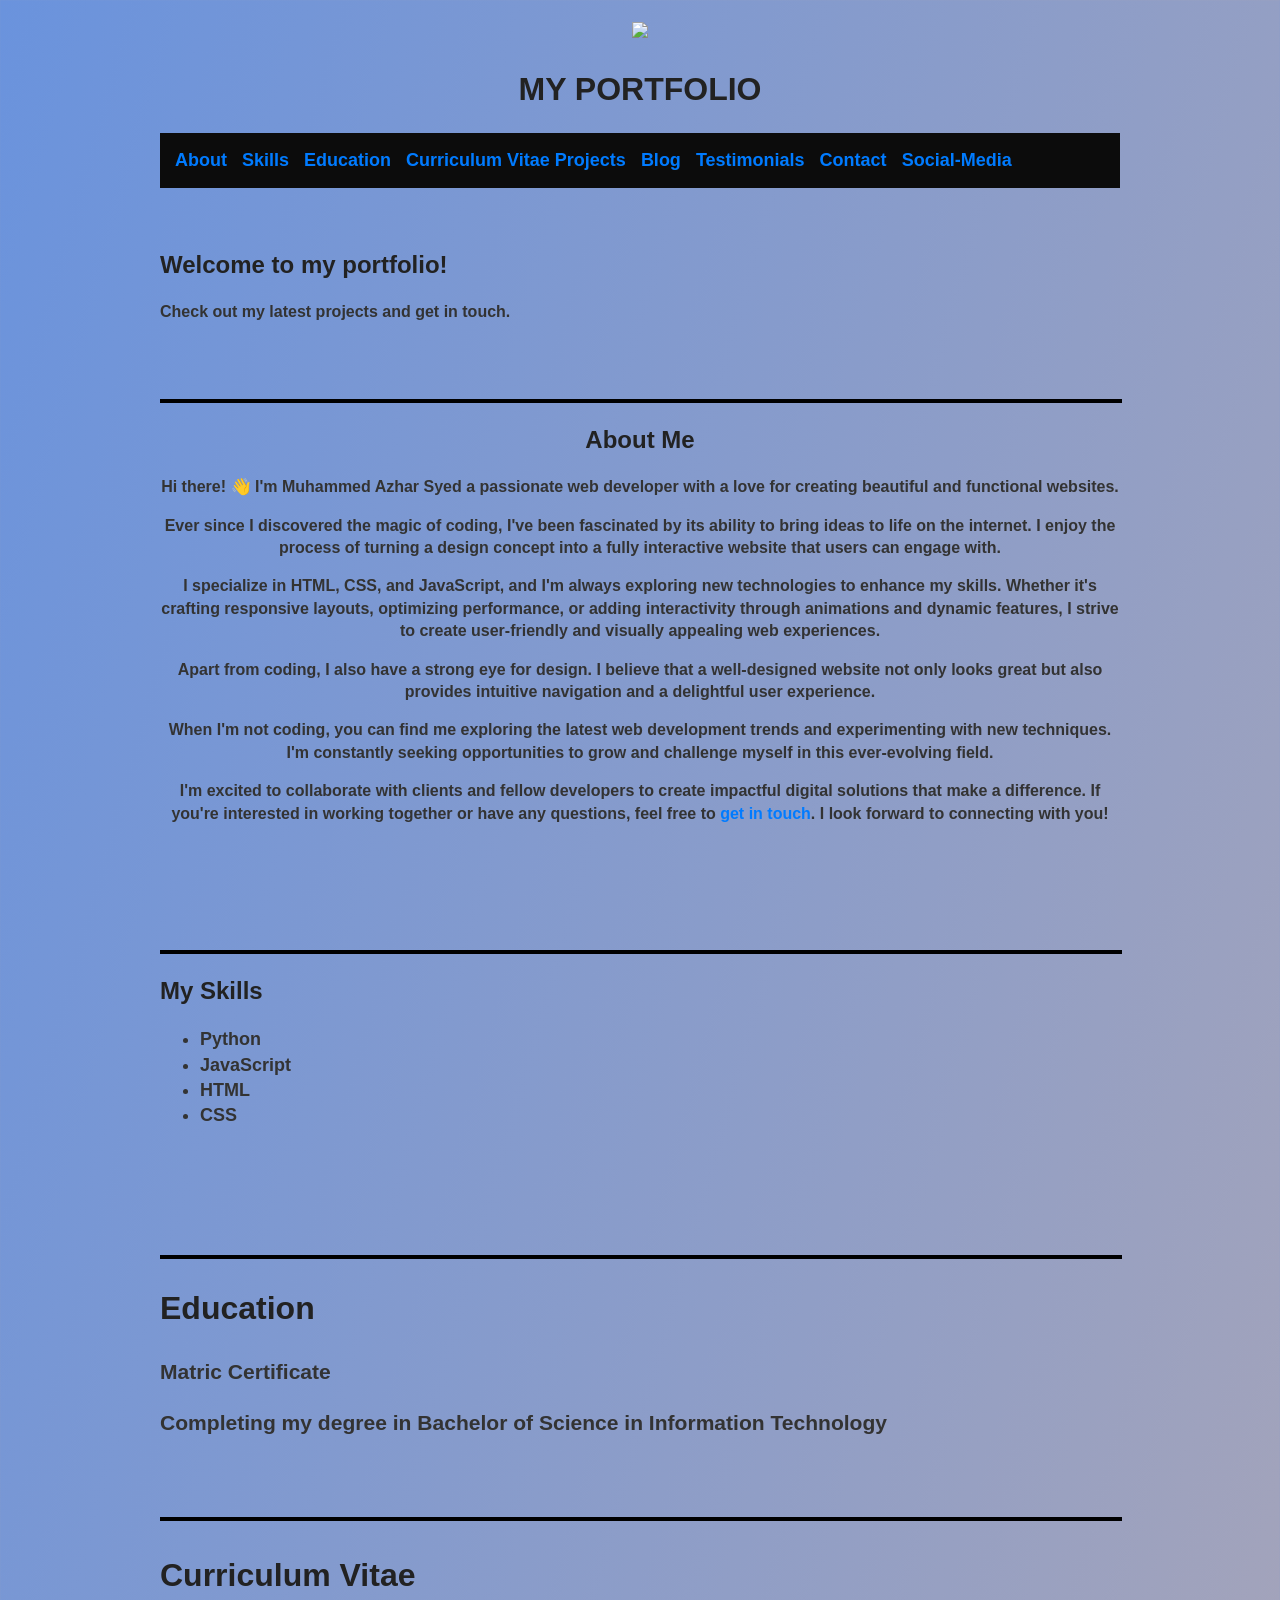
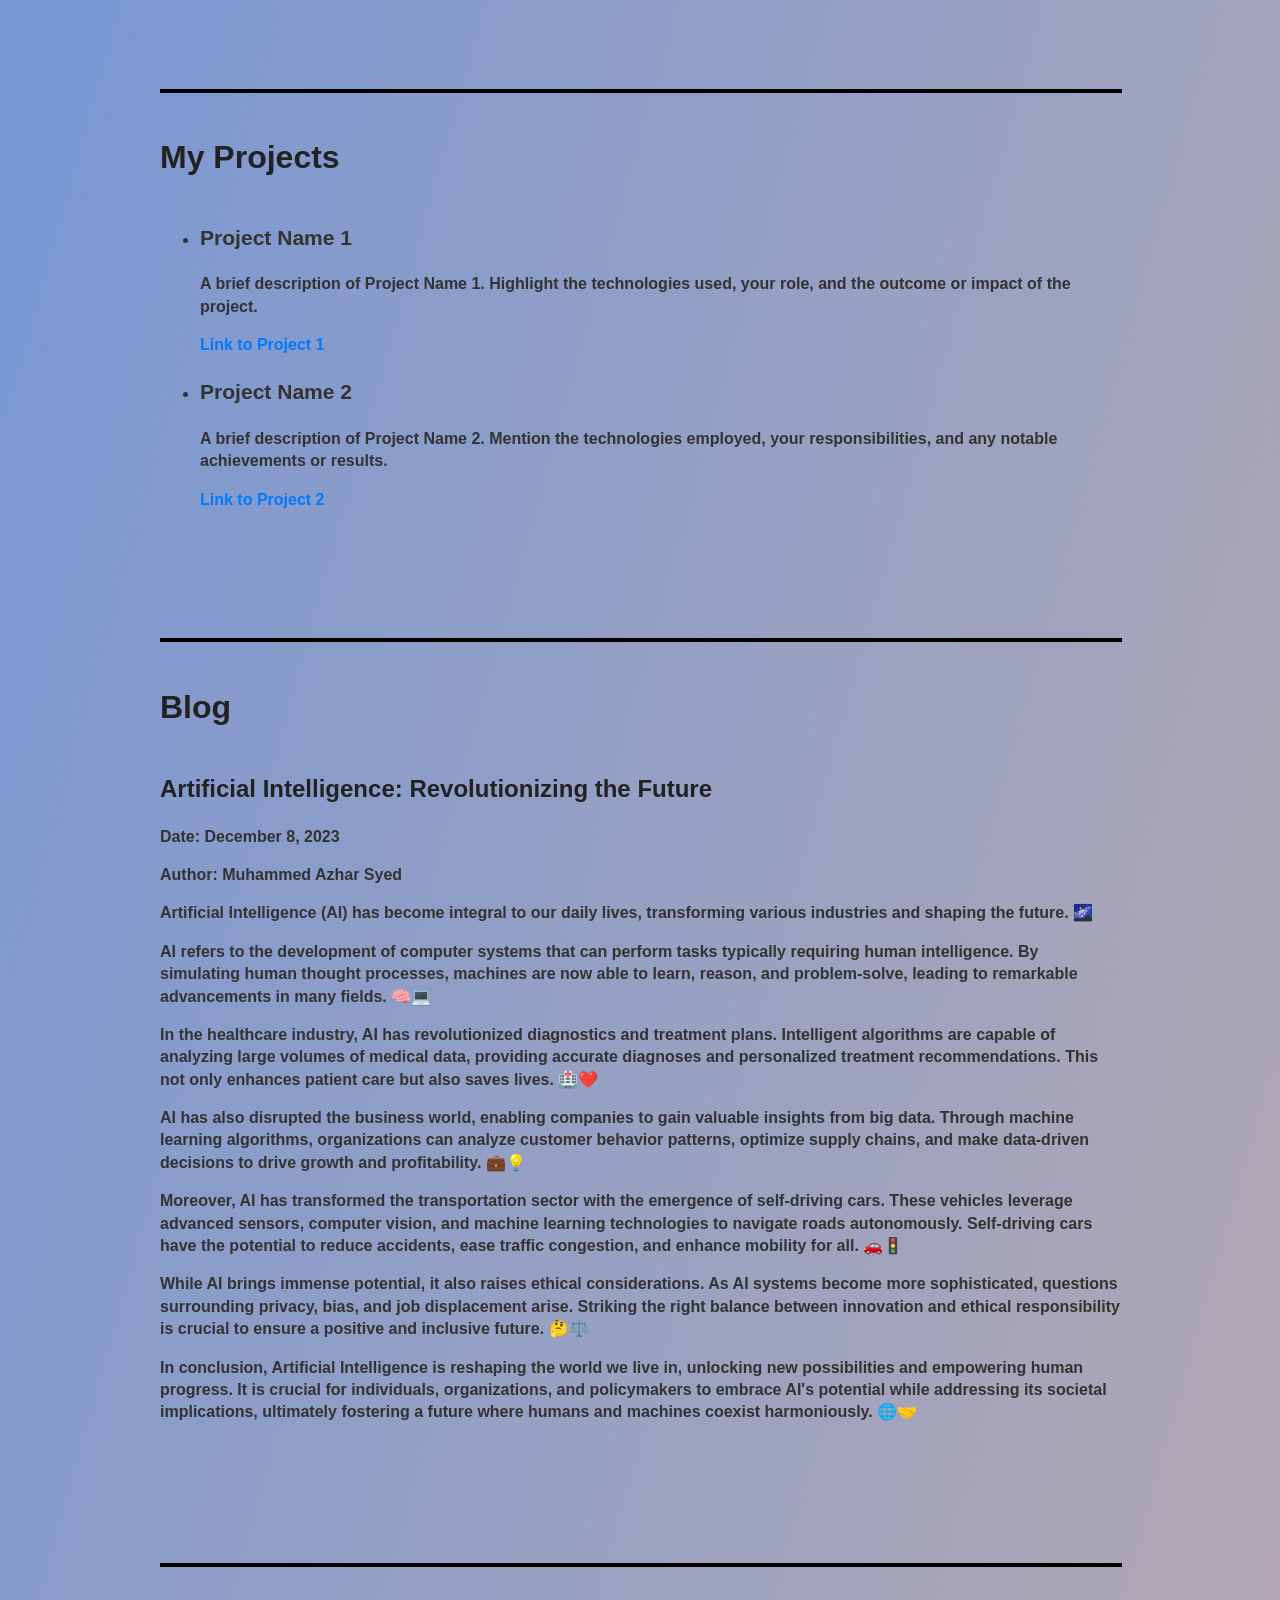
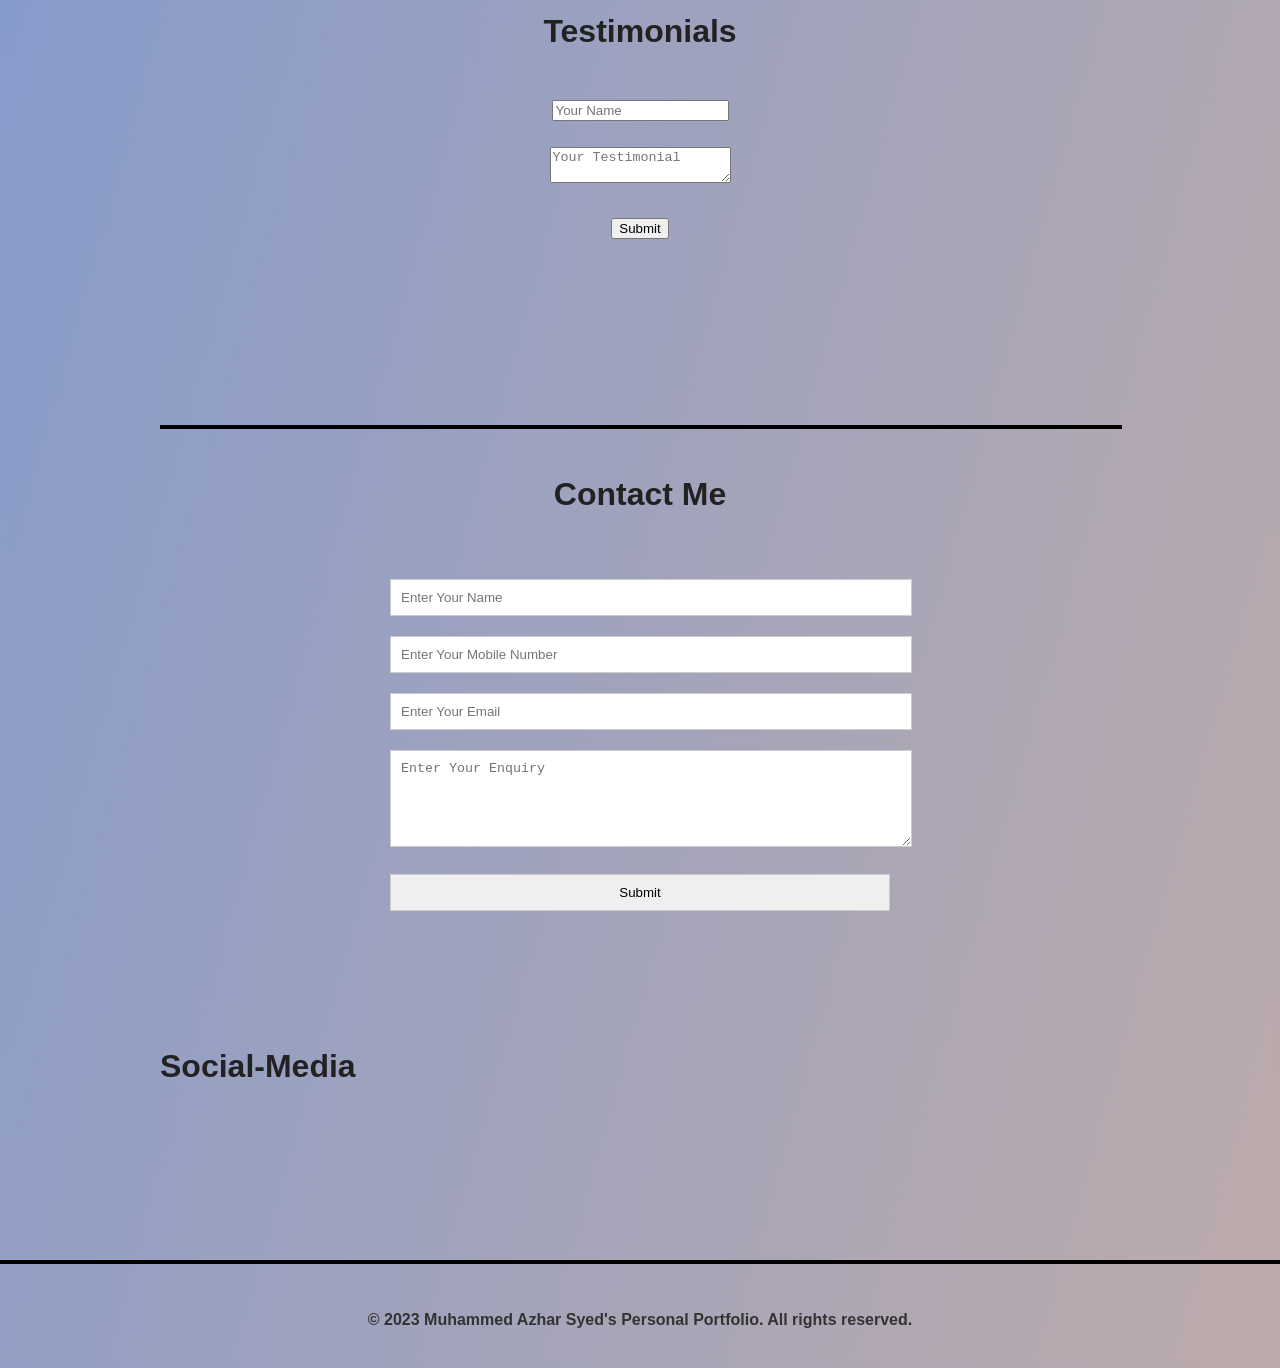
==== index.html @ 80ea643c "Update index.html" ====
<!DOCTYPE html>
<html lang="en">
<head>
    <meta charset="UTF-8">
    <meta name="viewport" content="width=device-width, initial-scale=1.0">
    <title>Muhammed Azhar Syed's Personal Portfolio</title>
    <link rel="stylesheet" href="styles.css">
</head>
<body>
    <!-- Header -->
    <header>
        <div class="container">
          <div class="center">
            <a href="https://lh3.googleusercontent.com/pw/ABLVV84-WWXkpFU6hE6R3Uf1zeg6pamcM1t6Z3LCkO5UIgYHiDqf86W-BkGFJszBSg_Th7FJg9eLh_gv0ud9pQh31v_uMMKav047AFp-x95nO_P02JL1Fb7t=w2400?source=screenshot.guru">
              <img src="https://lh3.googleusercontent.com/pw/ABLVV84-WWXkpFU6hE6R3Uf1zeg6pamcM1t6Z3LCkO5UIgYHiDqf86W-BkGFJszBSg_Th7FJg9eLh_gv0ud9pQh31v_uMMKav047AFp-x95nO_P02JL1Fb7t=w600-h315-p-k" style="width: 100%; height: auto;" />
            </a>
          </div>
            <h1  align="center">MY PORTFOLIO</h1>
        <nav>
            <ul>
                <li><a href="#about">About</a></li>
                <li><a href="#skills">Skills</a></li>
                <li><a href="#education">Education</a></li>
                <l1><a href="#resume">Curriculum Vitae</a></li>
                <li><a href="#projects">Projects</a></li>
                <li><a href="#blog">Blog</a></li>
                <li><a href="#testimonials">Testimonials</a></li>
                <li><a href="#contact">Contact</a></li>
                <li><a href="#social-media">Social-Media</a></li>
            </ul>
        </nav>
    </div>
    </header>

    <!-- Main Content -->
    <main>
        <div class="container">
            <section id="home">
              <h2>Welcome to my portfolio!</h2>
              <p>Check out my latest projects and get in touch.</p>
            </section>
        <!-- About Me -->
        <section id="about">
          <hr width="100%" color="black" size="4"/>
            <h2>About Me</h2>
            <p>Hi there! 👋 I'm Muhammed Azhar Syed a passionate web developer with a love for creating beautiful and functional websites.</p>
            <p>Ever since I discovered the magic of coding, I've been fascinated by its ability to bring ideas to life on the internet. I enjoy the process of turning a design concept into a fully interactive website that users can engage with.</p>
            <p>I specialize in HTML, CSS, and JavaScript, and I'm always exploring new technologies to enhance my skills. Whether it's crafting responsive layouts, optimizing performance, or adding interactivity through animations and dynamic features, I strive to create user-friendly and visually appealing web experiences.</p>
            <p>Apart from coding, I also have a strong eye for design. I believe that a well-designed website not only looks great but also provides intuitive navigation and a delightful user experience.</p>
            <p>When I'm not coding, you can find me exploring the latest web development trends and experimenting with new techniques. I'm constantly seeking opportunities to grow and challenge myself in this ever-evolving field.</p>
            <p>I'm excited to collaborate with clients and fellow developers to create impactful digital solutions that make a difference. If you're interested in working together or have any questions, feel free to <a href="#contact">get in touch</a>. I look forward to connecting with you!</p>
          </section>

        <!-- Skills -->
        <section id="skills">
          <hr width="100%" color="black" size="4"/>
            <h2>My Skills</h2>
            <ul>
              <li>Python</li>
              <li>JavaScript</li>
              <li>HTML</li>
              <li>CSS</li>
            </ul>
          </section>

          <!-- Education -->
          <section id="education">
            <hr width="100%" color="black" size="4"/>
            <h1>Education</h1>
            <h3>Matric Certificate</h3>
            <h3>Completing my degree in Bachelor of Science in Information Technology</h3>

          <!-- Resume/CV -->
          <section id="resume">
            <hr width="100%" color="black" size="4"/>
            <h1>Curriculum Vitae</h1>

          
        <!-- Projects -->
<section id="projects">
  <hr width="100%" color="black" size="4"/>
    <h1>My Projects</h1>
    <ul>
      <li>
        <h3>Project Name 1</h3>
        <p>A brief description of Project Name 1. Highlight the technologies used, your role, and the outcome or impact of the project.</p>
        <p><a href="link_to_project_1">Link to Project 1</a></p> 
      </li>
      <li>
        <h3>Project Name 2</h3>
        <p>A brief description of Project Name 2. Mention the technologies employed, your responsibilities, and any notable achievements or results.</p>
        <p><a href="link_to_project_2">Link to Project 2</a></p> 
      </li>
      <!-- Add more projects here -->
    </ul>
  </section>

<!-- Blog -->
<section id="blog">
  <hr width="100%" color="black" size="4"/>
    <h1>Blog</h1>
    <!-- Add your blog posts here -->
    <div class="blog-post">
        <h2>Artificial Intelligence: Revolutionizing the Future</h2>
        <p>Date: December 8, 2023</p>
        <p>Author: Muhammed Azhar Syed</p>
        
        <p>Artificial Intelligence (AI) has become integral to our daily lives, transforming various industries and shaping the future. 🌌</p>
        
        <p>AI refers to the development of computer systems that can perform tasks typically requiring human intelligence. By simulating human thought processes, machines are now able to learn, reason, and problem-solve, leading to remarkable advancements in many fields. 🧠💻</p>
        
        <p>In the healthcare industry, AI has revolutionized diagnostics and treatment plans. Intelligent algorithms are capable of analyzing large volumes of medical data, providing accurate diagnoses and personalized treatment recommendations. This not only enhances patient care but also saves lives. 🏥❤️</p>
        
        <p>AI has also disrupted the business world, enabling companies to gain valuable insights from big data. Through machine learning algorithms, organizations can analyze customer behavior patterns, optimize supply chains, and make data-driven decisions to drive growth and profitability. 💼💡</p>
        
        <p>Moreover, AI has transformed the transportation sector with the emergence of self-driving cars. These vehicles leverage advanced sensors, computer vision, and machine learning technologies to navigate roads autonomously. Self-driving cars have the potential to reduce accidents, ease traffic congestion, and enhance mobility for all. 🚗🚦</p>
        
        <p>While AI brings immense potential, it also raises ethical considerations. As AI systems become more sophisticated, questions surrounding privacy, bias, and job displacement arise. Striking the right balance between innovation and ethical responsibility is crucial to ensure a positive and inclusive future. 🤔⚖️</p>
        
        <p>In conclusion, Artificial Intelligence is reshaping the world we live in, unlocking new possibilities and empowering human progress. It is crucial for individuals, organizations, and policymakers to embrace AI's potential while addressing its societal implications, ultimately fostering a future where humans and machines coexist harmoniously. 🌐🤝</p>
    </div>
    <!-- Add more blog posts here -->
</section>

        <!-- Testimonials -->
        <section align="center" id="testimonials">
          <hr width="100%" color="black" size="4"/>
            <h1 align="center">Testimonials</h1>
            <div id="testimonialContainer"></div>
            <form id="testimonialForm">
              <input type="text" id="nameInput" placeholder="Your Name" required>
              <br><br>
              <textarea id="testimonialInput" placeholder="Your Testimonial" required></textarea>
              <br><br>
              <button type="submit">Submit</button>
            </form>
          </section>
<br><br><br>
        <!-- Contact -->
        
        <section id="contact">
          <hr width="100%" color="black" size="4"/>
          <h1 align="center" >Contact Me</h1>
          <div class="contact-form">
            <form onsubmit="return validateForm()">
              <input
                type="text"
                id="name"
                placeholder="Enter Your Name"
                required
              /><br />
              <input
                type="tel"
                id="mobile"
                placeholder="Enter Your Mobile Number"
                required
              /><br />
              <input
                type="email"
                id="email"
                placeholder="Enter Your Email"
                required
              /><br />
              <textarea
                id="message"
                cols="25"
                rows="5"
                placeholder="Enter Your Enquiry"
                required
              ></textarea><br />
              <input type="submit" value="Submit" /><br />
            </form>
          </div>
        </section>

        <!--Social-Media-->
     <section id="social-media">
      <h1>Social-Media</h1>

      
    </main>
     <!-- JavaScript -->
    <script src="script.js"></script>
</body>
<hr width="100%" color="black" size="4"/>
    <!-- Footer -->
    <footer>
        <div class="container">
          <p align="center">&copy; 2023 Muhammed Azhar Syed's Personal Portfolio. All rights reserved.</p>
        </div>
      </footer>

   

</html>
---- styles.css ----
/* General Styles */
body {
  font-family: Arial, sans-serif;
  font-weight: bold;
  font-size: 18px;
  line-height: 1.4;
  margin: 0;
  padding: 0;
  color: #333;
  background: linear-gradient(to bottom right, #6a93dd 0%, #bdabab 100%);
}

.center {
  text-align: center;
}
h1 {
  color: #222;
  font-size: 32px;
}

h2 {
  color: #222;
  font-size: 24px;
}

p {
  font-size: 16px;
}

a {
  color: #007bff;
  text-decoration: none;
}

.container {
  max-width: 960px;
  margin: 0 auto;
  padding: 20px;
}

/* Navigation Styles */
nav {
  background-color: #0c0c0c;
  padding: 15px;
}

nav ul {
  list-style-type: none;
  margin: 0;
  padding: 0;
}

nav ul li {
  display: inline;
  margin-right: 10px;
}

/* About Section Styles */
section#about {
  padding: 50px 0;
  text-align: center;
}

/* Skills Section Styles */
section#skills {
  padding: 50px 0;
}

.skill {
  margin-bottom: 20px;
}

.skill-name {
  font-weight: bold;
  margin-bottom: 5px;
}

.skill-bar {
  width: 100%;
  background-color: #eee;
  height: 10px;
  border-radius: 5px;
}

.skill-progress {
  height: 10px;
  border-radius: 5px;
  background-color: #007bff;
}

/* Projects Section Styles */
section#projects {
  padding: 50px 0;
}

.project {
  margin-bottom: 30px;
}

.project-title {
  font-weight: bold;
  margin-bottom: 5px;
}

.project-description {
  margin-bottom: 10px;
}

.project-languages {
  font-style: italic;
}

/* Blog Section Styles */
section#blog {
  padding: 50px 0;
}

.blog-post {
  margin-bottom: 30px;
}

.blog-title {
  font-weight: bold;
  margin-bottom: 5px;
}

.blog-category {
  font-style: italic;
}

/* Testimonials Section Styles */
section#testimonials {
  padding: 50px 0;
  background-color: linear-gradient(to bottom right, #6a93dd 0%, #bdabab 100%);
}

.testimonial {
  margin-bottom: 50%;
  padding: 50px;
  background-color: linear-gradient(to bottom right, #6a93dd 0%, #bdabab 100%);
}

.testimonial-text {
  font-style: italic;
  margin-bottom: 100%;
}

.testimonial-person {
  font-weight: bold;
  margin-top: 100%;
}

/* Resume Section Styles */
section#resume {
  padding: 50px 0;
}

/* Education Section Styles */
section#education {
  padding: 50px 0;
}

.education-institution {
  font-weight: bold;
  margin-bottom: 5px;
}

.education-degree {
  font-style: italic;
}

/* Contact Section Styles */
section#contact {
  padding: 50px 0;
  background-color: linear-gradient(to bottom right, #6a93dd 0%, #bdabab 100%);
  text-align: center;
}

.contact-form {
  max-width: 500px;
  margin: 0 auto;
  padding: 20px;
  background-color: linear-gradient(to bottom right, #6a93dd 0%, #bdabab 100%);
}

.contact-form input,
.contact-form textarea {
  width: 100%;
  padding: 10px;
  margin-bottom: 20px;
  border: 1px solid #ccc;
  border-radius: 10;
}
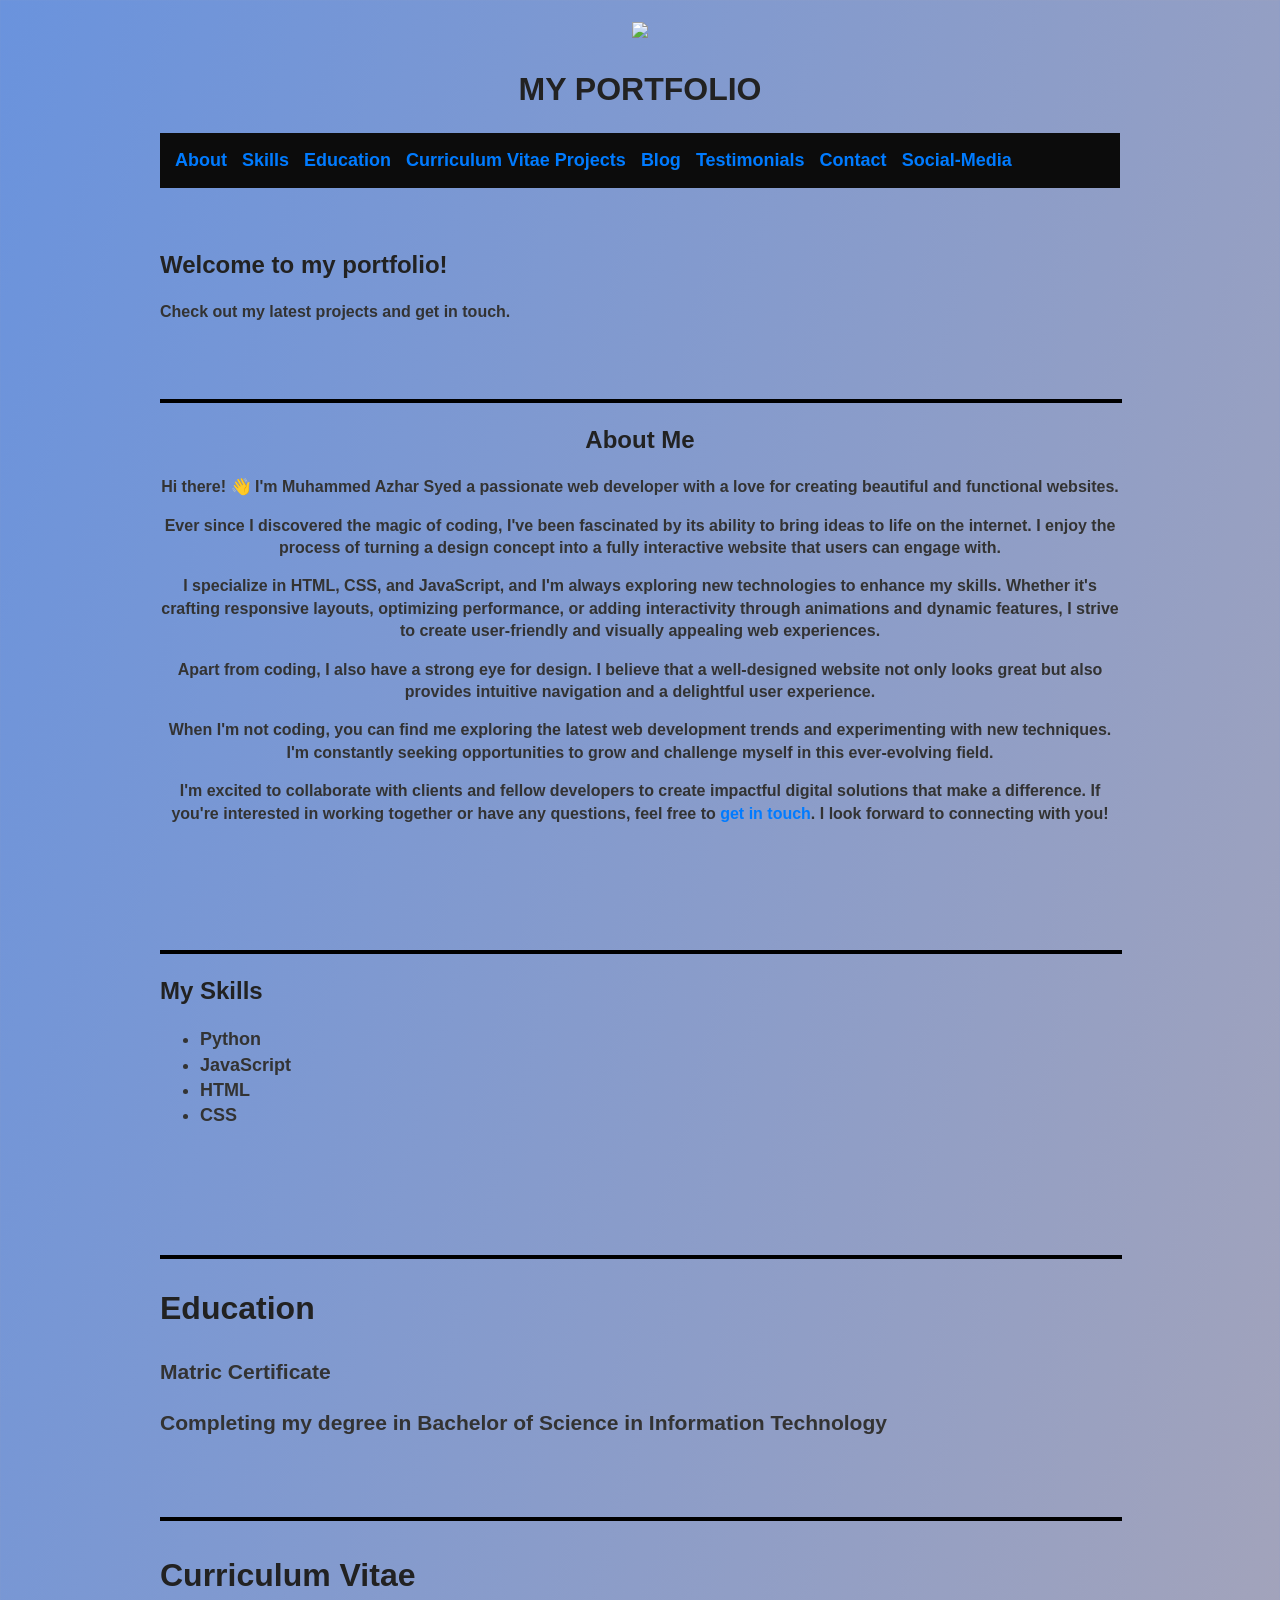
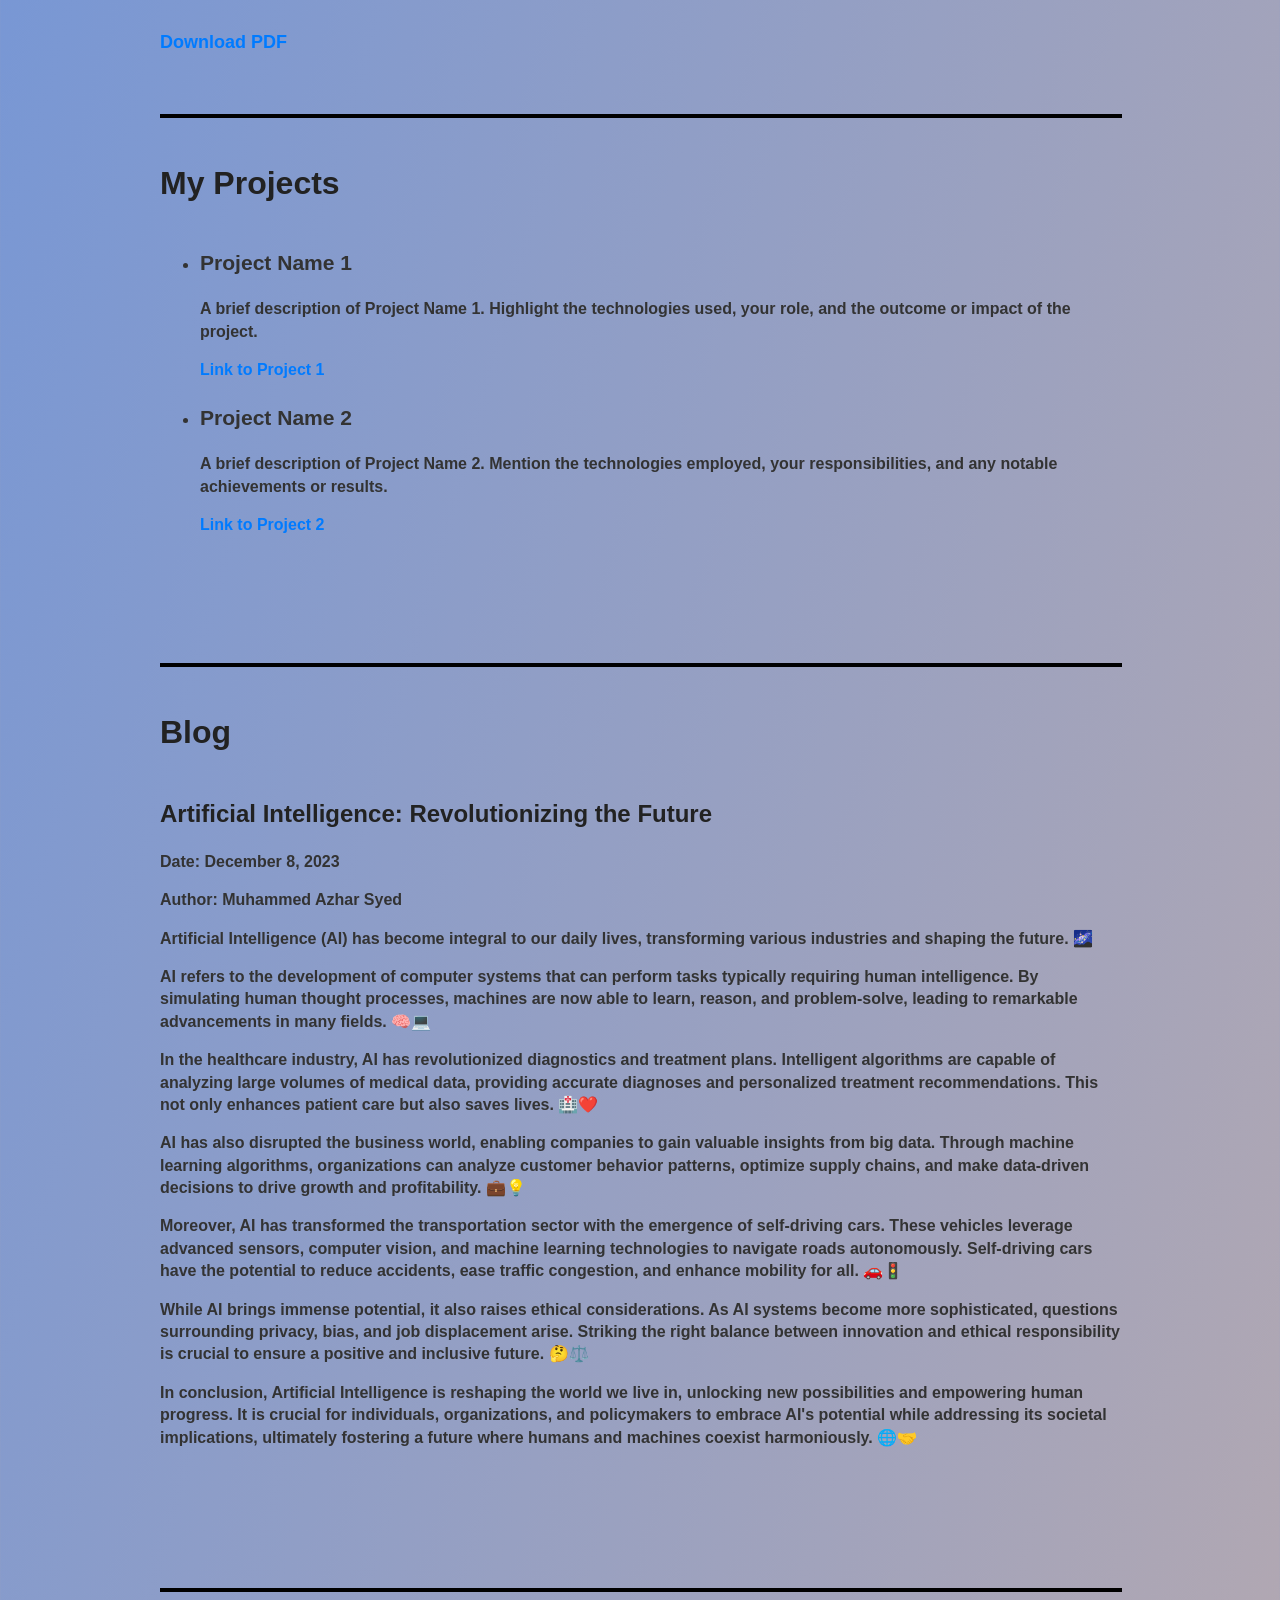
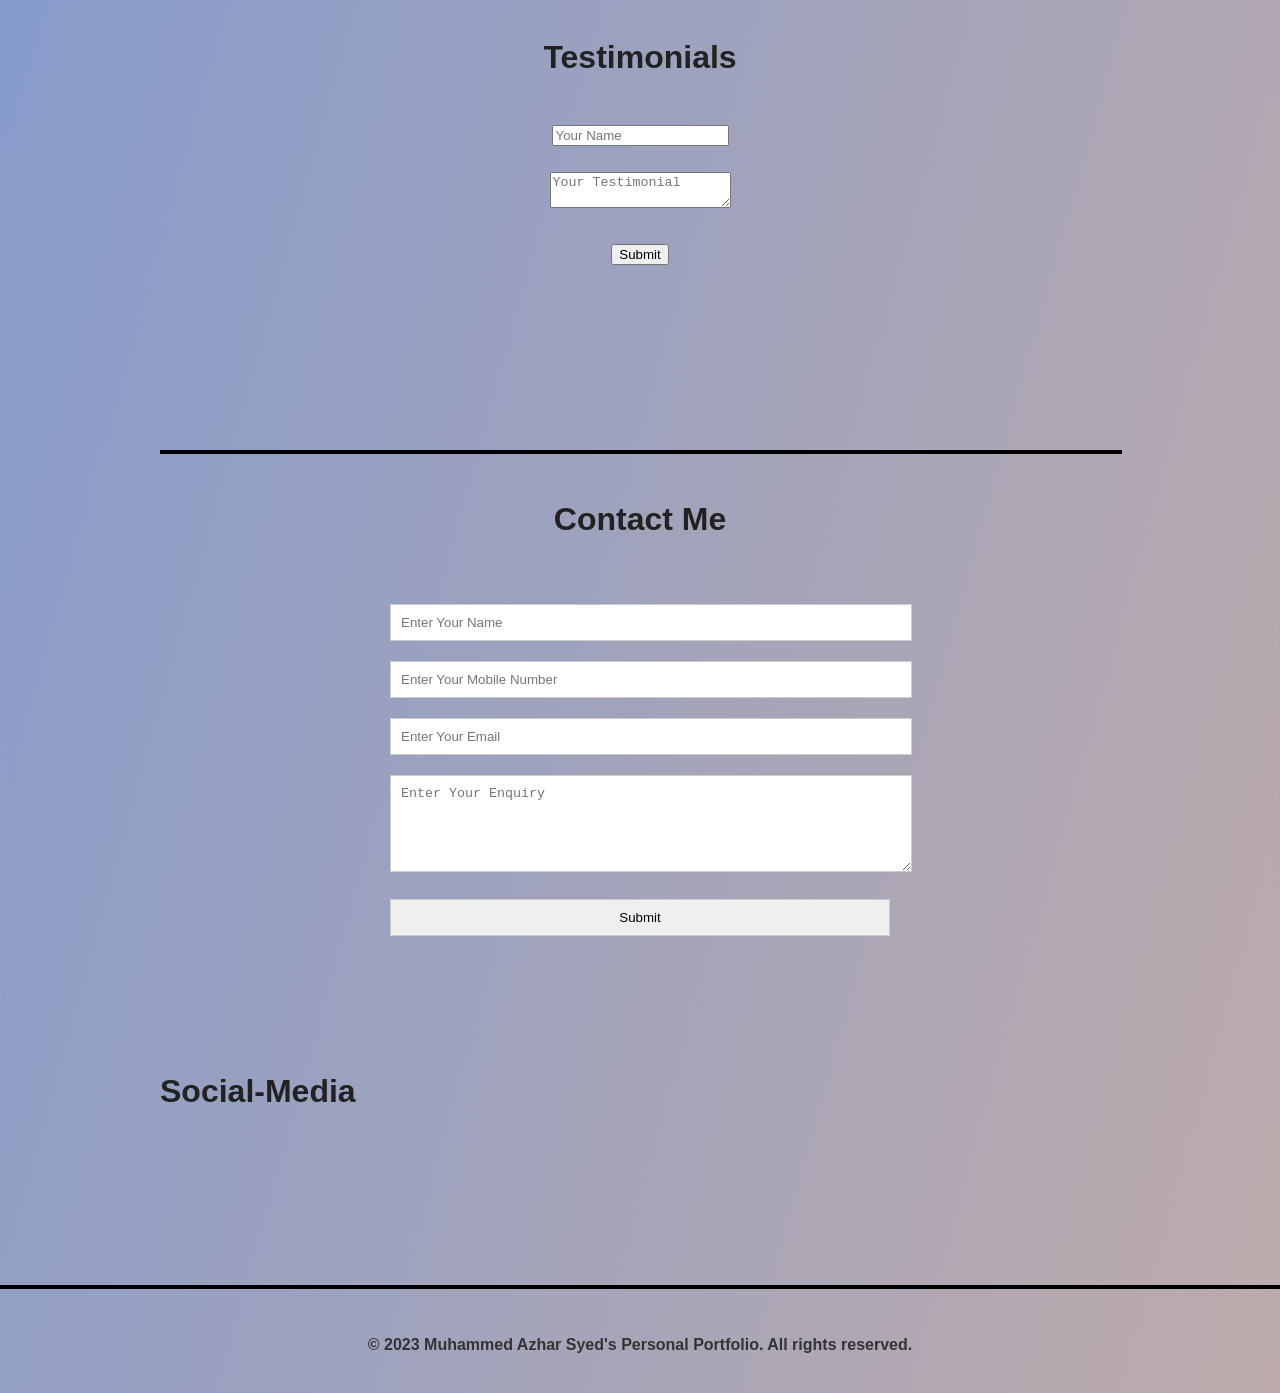
==== commit cb9ad993: "Update index.html" ====
--- a/index.html
+++ b/index.html
@@ -74,7 +74,7 @@
           <section id="resume">
             <hr width="100%" color="black" size="4"/>
             <h1>Curriculum Vitae</h1>
-
+<a href="https://drive.google.com/file/d/1PdMB4luMi4DPAE-0tx8DqqRZ5OYDKyZL/view?usp=sharing" download>Download PDF</a>
           
         <!-- Projects -->
 <section id="projects">
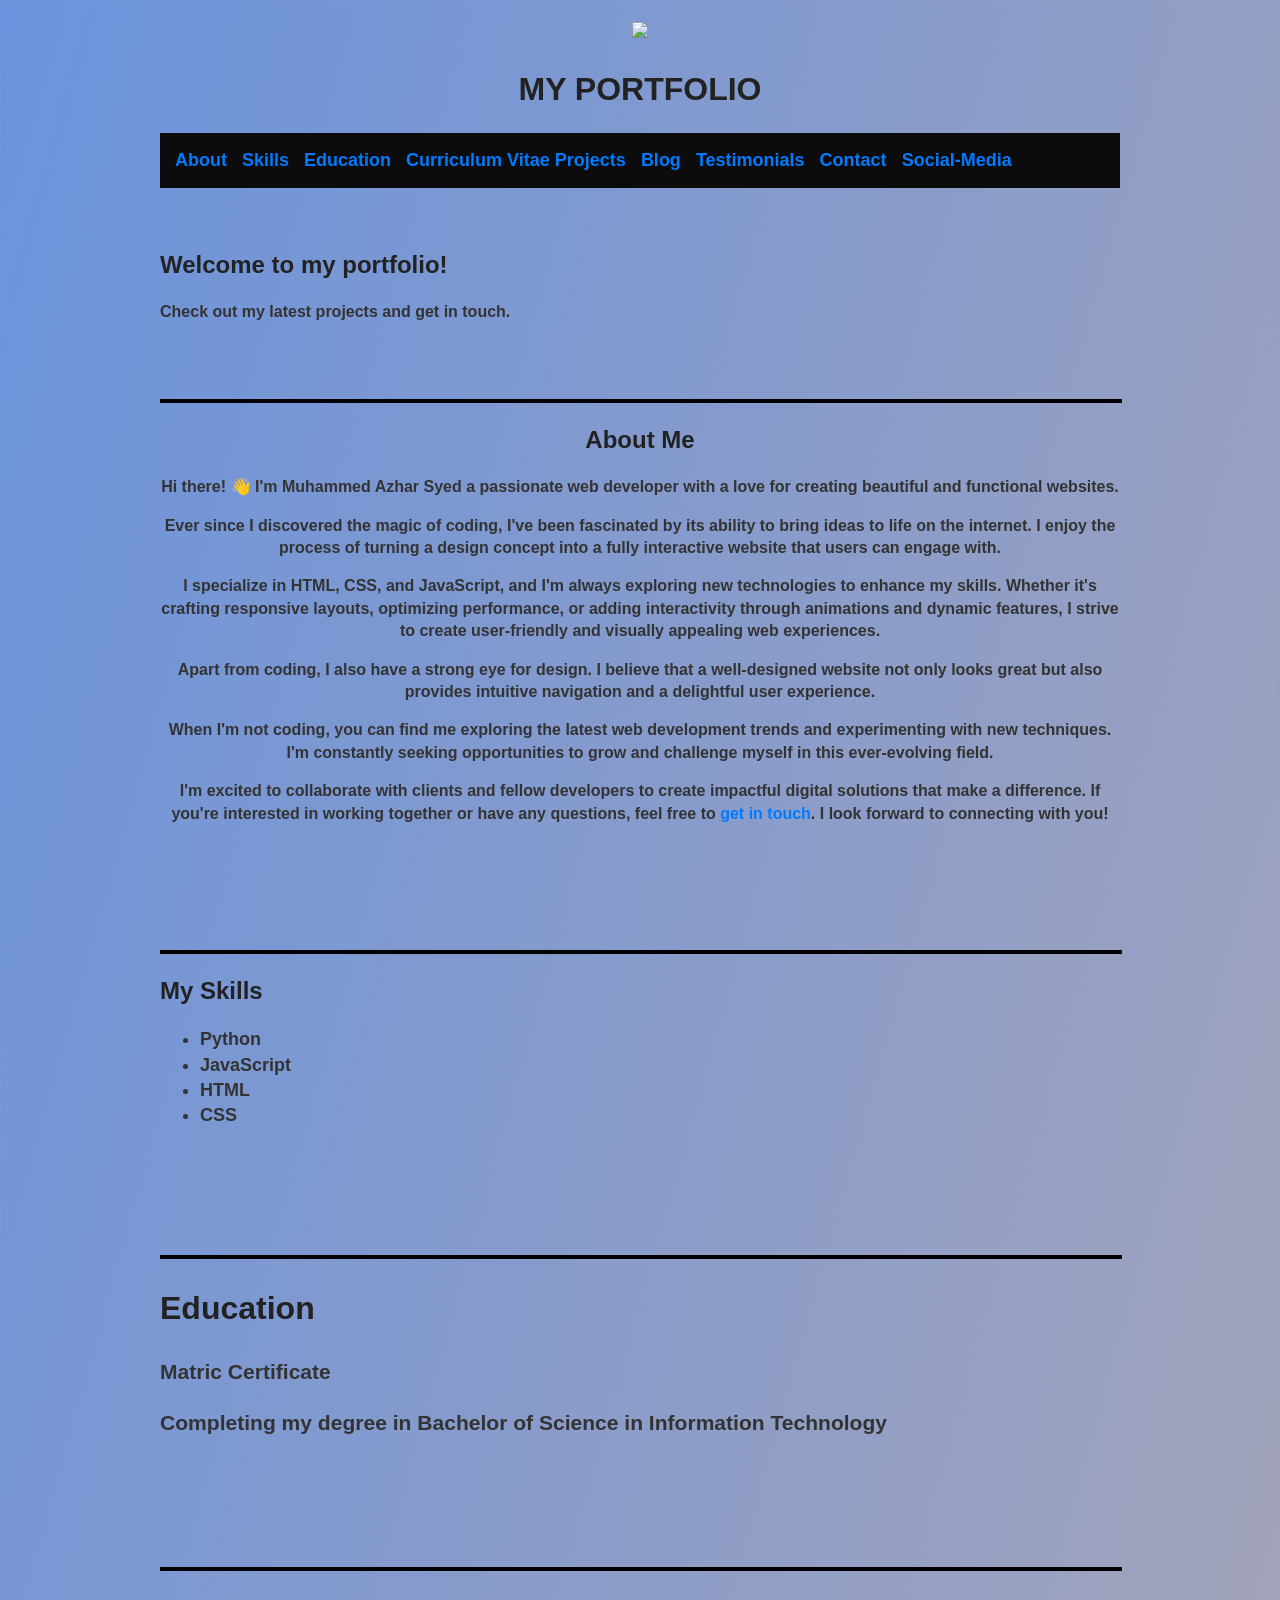
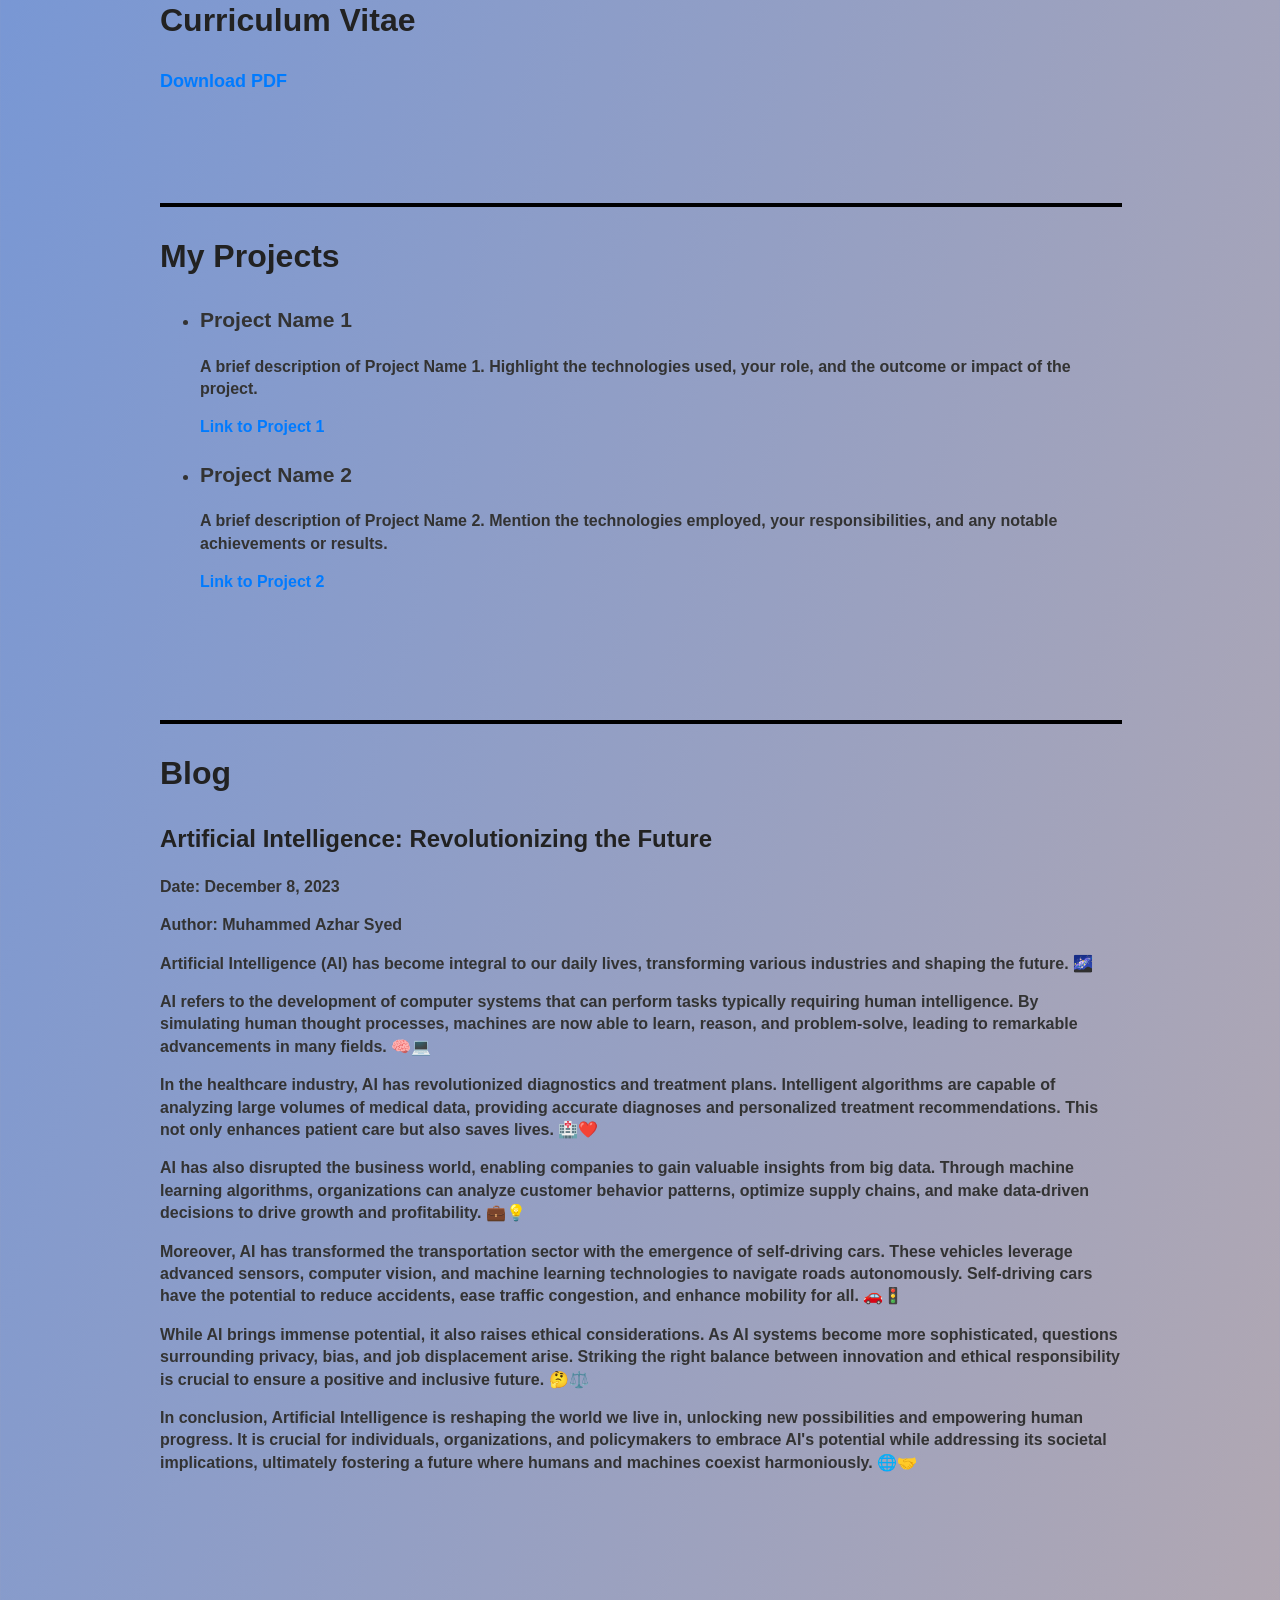
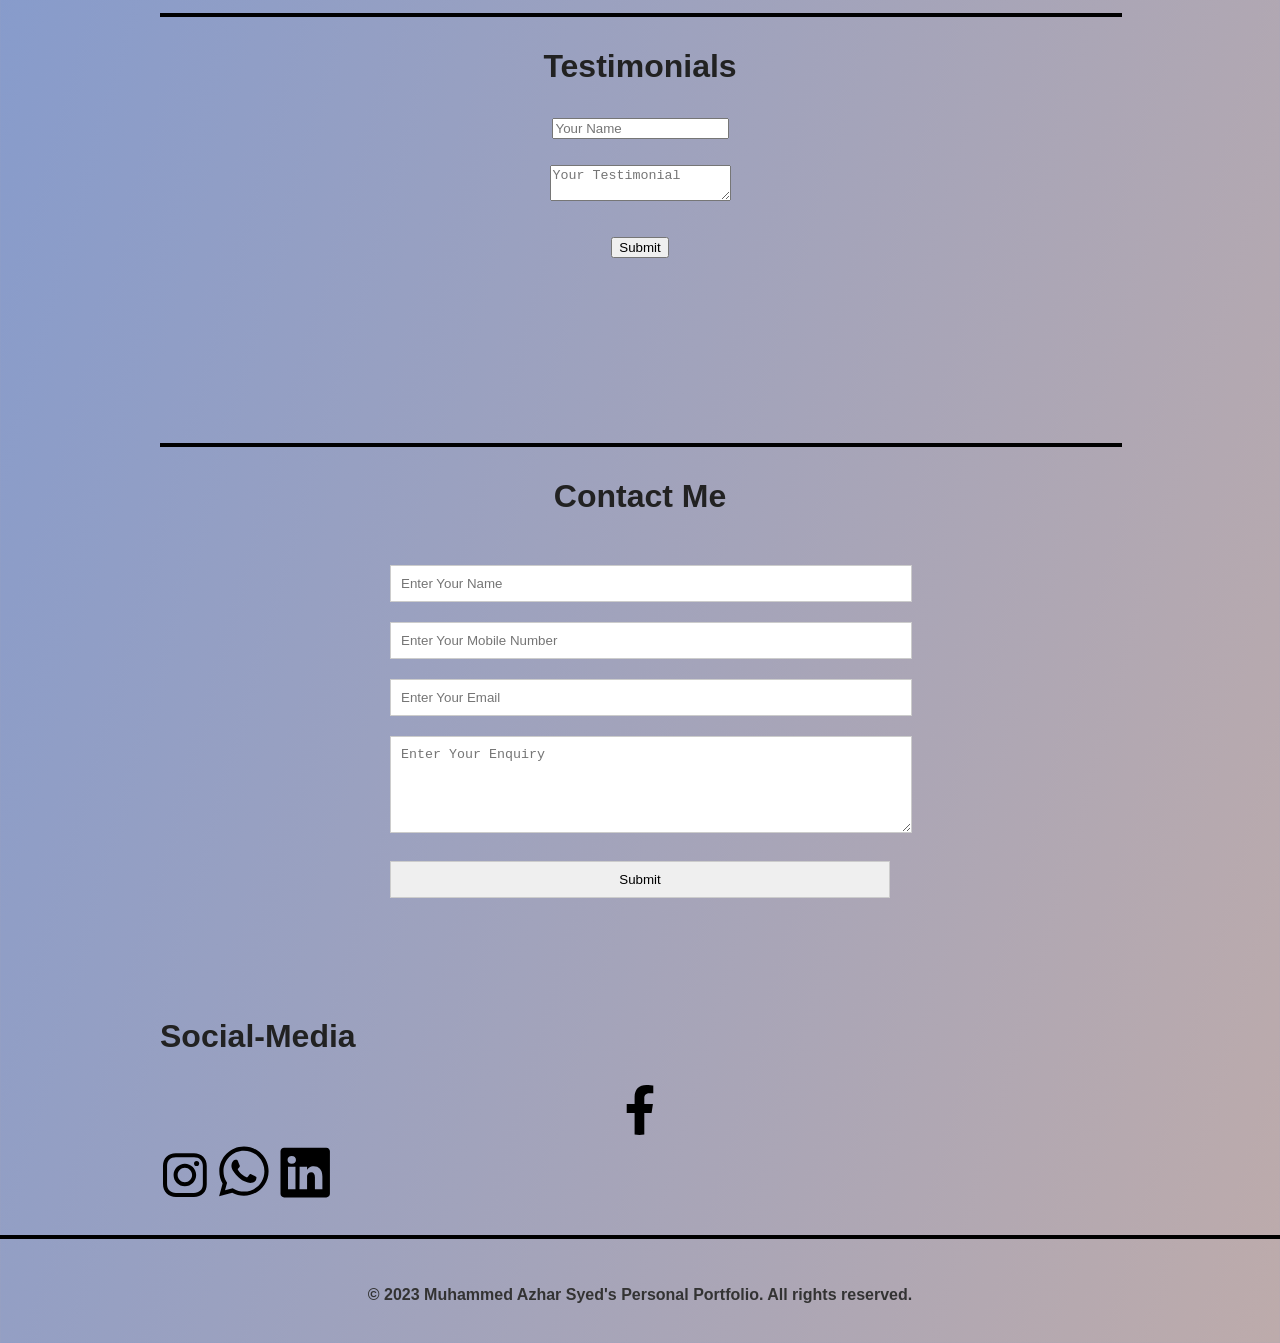
==== commit 0fe97a7a: "Update index.html" ====
--- a/index.html
+++ b/index.html
@@ -69,13 +69,15 @@
             <h1>Education</h1>
             <h3>Matric Certificate</h3>
             <h3>Completing my degree in Bachelor of Science in Information Technology</h3>
+</section>
 
           <!-- Resume/CV -->
           <section id="resume">
             <hr width="100%" color="black" size="4"/>
             <h1>Curriculum Vitae</h1>
 <a href="https://drive.google.com/file/d/1PdMB4luMi4DPAE-0tx8DqqRZ5OYDKyZL/view?usp=sharing" download>Download PDF</a>
-          
+      </section>
+
         <!-- Projects -->
 <section id="projects">
   <hr width="100%" color="black" size="4"/>
@@ -176,8 +178,48 @@
         <!--Social-Media-->
      <section id="social-media">
       <h1>Social-Media</h1>
-
-      
+<a href="https://www.facebook.com/moe.syed.94/?paipv=0&eav=Afb5m9pp_CPZgMrxH2d402hM3cNIaCkCuDCvjDs5KBJECvhgL38qFkt27A4tksZh0-A&_rdr">
+  <svg height="50px" style="fill-rule:evenodd;clip-rule:evenodd;stroke-linejoin:round;stroke-miterlimit:2;" version="1.1" viewBox="0 0 512 512" width="100%" xml:space="preserve" xmlns="http://www.w3.org/2000/svg" xmlns:xlink="http://www.w3.org/1999/xlink">
+    <path d="M374.244,285.825l14.105,-91.961l-88.233,0l0,-59.677c0,-25.159 12.325,-49.682 51.845,-49.682l40.116,0l0,-78.291c0,0 -36.407,-6.214 -71.213,-6.214c-72.67,0 -120.165,44.042 -120.165,123.775l0,70.089l-80.777,0l0,91.961l80.777,0l0,222.31c16.197,2.541 32.798,3.865 49.709,3.865c16.911,0 33.511,-1.324 49.708,-3.865l0,-222.31l74.128,0Z" style="fill-rule:nonzero;"/>
+  </svg>
+</a>
+<a href="https://www.instagram.com/muhammed_azhar_syed/" target="_blank" rel="noopener noreferrer">
+  <svg height="50px" version="1.1" id="Layer_1" xmlns="http://www.w3.org/2000/svg" xmlns:xlink="http://www.w3.org/1999/xlink" x="0px" y="0px"
+	 viewBox="0 0 56.7 56.7" enable-background="new 0 0 56.7 56.7" xml:space="preserve">
+<g>
+	<path d="M28.2,16.7c-7,0-12.8,5.7-12.8,12.8s5.7,12.8,12.8,12.8S41,36.5,41,29.5S35.2,16.7,28.2,16.7z M28.2,37.7
+		c-4.5,0-8.2-3.7-8.2-8.2s3.7-8.2,8.2-8.2s8.2,3.7,8.2,8.2S32.7,37.7,28.2,37.7z"/>
+	<circle cx="41.5" cy="16.4" r="2.9"/>
+	<path d="M49,8.9c-2.6-2.7-6.3-4.1-10.5-4.1H17.9c-8.7,0-14.5,5.8-14.5,14.5v20.5c0,4.3,1.4,8,4.2,10.7c2.7,2.6,6.3,3.9,10.4,3.9
+		h20.4c4.3,0,7.9-1.4,10.5-3.9c2.7-2.6,4.1-6.3,4.1-10.6V19.3C53,15.1,51.6,11.5,49,8.9z M48.6,39.9c0,3.1-1.1,5.6-2.9,7.3
+		s-4.3,2.6-7.3,2.6H18c-3,0-5.5-0.9-7.3-2.6C8.9,45.4,8,42.9,8,39.8V19.3c0-3,0.9-5.5,2.7-7.3c1.7-1.7,4.3-2.6,7.3-2.6h20.6
+		c3,0,5.5,0.9,7.3,2.7c1.7,1.8,2.7,4.3,2.7,7.2V39.9L48.6,39.9z"/>
+</g>
+</svg>
+</a>
+
+<a href="https://wa.me/27642152212" target="_blank" >
+<svg height="56.693px" id="Layer_1" style="enable-background:new 0 0 56.693 56.693;" version="1.1" viewBox="0 0 56.693 56.693" width="56.693px" xml:space="preserve" xmlns="http://www.w3.org/2000/svg" xmlns:xlink="http://www.w3.org/1999/xlink">
+  <style type="text/css">
+    .st0{fill-rule:evenodd;clip-rule:evenodd;}
+  </style>
+  <g>
+    <path class="st0" d="M46.3802,10.7138c-4.6512-4.6565-10.8365-7.222-17.4266-7.2247c-13.5785,0-24.63,11.0506-24.6353,24.6333c-0.0019,4.342,1.1325,8.58,3.2884,12.3159l-3.495,12.7657l13.0595-3.4257c3.5982,1.9626,7.6495,2.9971,11.7726,2.9985h0.01c0.0008,0-0.0006,0,0.0002,0c13.5771,0,24.6293-11.0517,24.635-24.6347C53.5914,21.5595,51.0313,15.3701,46.3802,10.7138z M28.9537,48.6163h-0.0083c-3.674-0.0014-7.2777-0.9886-10.4215-2.8541l-0.7476-0.4437l-7.7497,2.0328l2.0686-7.5558l-0.4869-0.7748c-2.0496-3.26-3.1321-7.028-3.1305-10.8969c0.0044-11.2894,9.19-20.474,20.4842-20.474c5.469,0.0017,10.6101,2.1344,14.476,6.0047c3.8658,3.8703,5.9936,9.0148,5.9914,14.4859C49.4248,39.4307,40.2395,48.6163,28.9537,48.6163z"/>
+    <path class="st0" d="M40.1851,33.281c-0.6155-0.3081-3.6419-1.797-4.2061-2.0026c-0.5642-0.2054-0.9746-0.3081-1.3849,0.3081c-0.4103,0.6161-1.59,2.0027-1.9491,2.4136c-0.359,0.4106-0.7182,0.4623-1.3336,0.1539c-0.6155-0.3081-2.5989-0.958-4.95-3.0551c-1.83-1.6323-3.0653-3.6479-3.4245-4.2643c-0.359-0.6161-0.0382-0.9492,0.27-1.2562c0.2769-0.2759,0.6156-0.7189,0.9234-1.0784c0.3077-0.3593,0.4103-0.6163,0.6155-1.0268c0.2052-0.4109,0.1027-0.7704-0.0513-1.0784c-0.1539-0.3081-1.3849-3.3379-1.8978-4.5706c-0.4998-1.2001-1.0072-1.0375-1.3851-1.0566c-0.3585-0.0179-0.7694-0.0216-1.1797-0.0216s-1.0773,0.1541-1.6414,0.7702c-0.5642,0.6163-2.1545,2.1056-2.1545,5.1351c0,3.0299,2.2057,5.9569,2.5135,6.3676c0.3077,0.411,4.3405,6.6282,10.5153,9.2945c1.4686,0.6343,2.6152,1.013,3.5091,1.2966c1.4746,0.4686,2.8165,0.4024,3.8771,0.2439c1.1827-0.1767,3.6419-1.489,4.1548-2.9267c0.513-1.438,0.513-2.6706,0.359-2.9272C41.211,33.7433,40.8006,33.5892,40.1851,33.281z"/>
+  </g>
+</svg>
+</a>
+
+<a href="https://za.linkedin.com/in/muhammed-azhar-syed-05a99527b" target="_blank">
+  <?xml version="1.0" ?><!DOCTYPE svg  PUBLIC '-//W3C//DTD SVG 1.1//EN'  'http://www.w3.org/Graphics/SVG/1.1/DTD/svg11.dtd'><svg enable-background="new 0 0 56.693 56.693" height="56.693px" id="Layer_1" version="1.1" viewBox="0 0 56.693 56.693" width="56.693px" xml:space="preserve" xmlns="http://www.w3.org/2000/svg" xmlns:xlink="http://www.w3.org/1999/xlink"><g><path d="M30.071,27.101v-0.077c-0.016,0.026-0.033,0.052-0.05,0.077H30.071z"/><path d="M49.265,4.667H7.145c-2.016,0-3.651,1.596-3.651,3.563v42.613c0,1.966,1.635,3.562,3.651,3.562h42.12   c2.019,0,3.654-1.597,3.654-3.562V8.23C52.919,6.262,51.283,4.667,49.265,4.667z M18.475,46.304h-7.465V23.845h7.465V46.304z    M14.743,20.777h-0.05c-2.504,0-4.124-1.725-4.124-3.88c0-2.203,1.67-3.88,4.223-3.88c2.554,0,4.125,1.677,4.175,3.88   C18.967,19.052,17.345,20.777,14.743,20.777z M45.394,46.304h-7.465V34.286c0-3.018-1.08-5.078-3.781-5.078   c-2.062,0-3.29,1.389-3.831,2.731c-0.197,0.479-0.245,1.149-0.245,1.821v12.543h-7.465c0,0,0.098-20.354,0-22.459h7.465v3.179   c0.992-1.53,2.766-3.709,6.729-3.709c4.911,0,8.594,3.211,8.594,10.11V46.304z"/>
+  </g>
+</svg>
+</a>
+
+</section>
+
+      </section>
+
     </main>
      <!-- JavaScript -->
     <script src="script.js"></script>
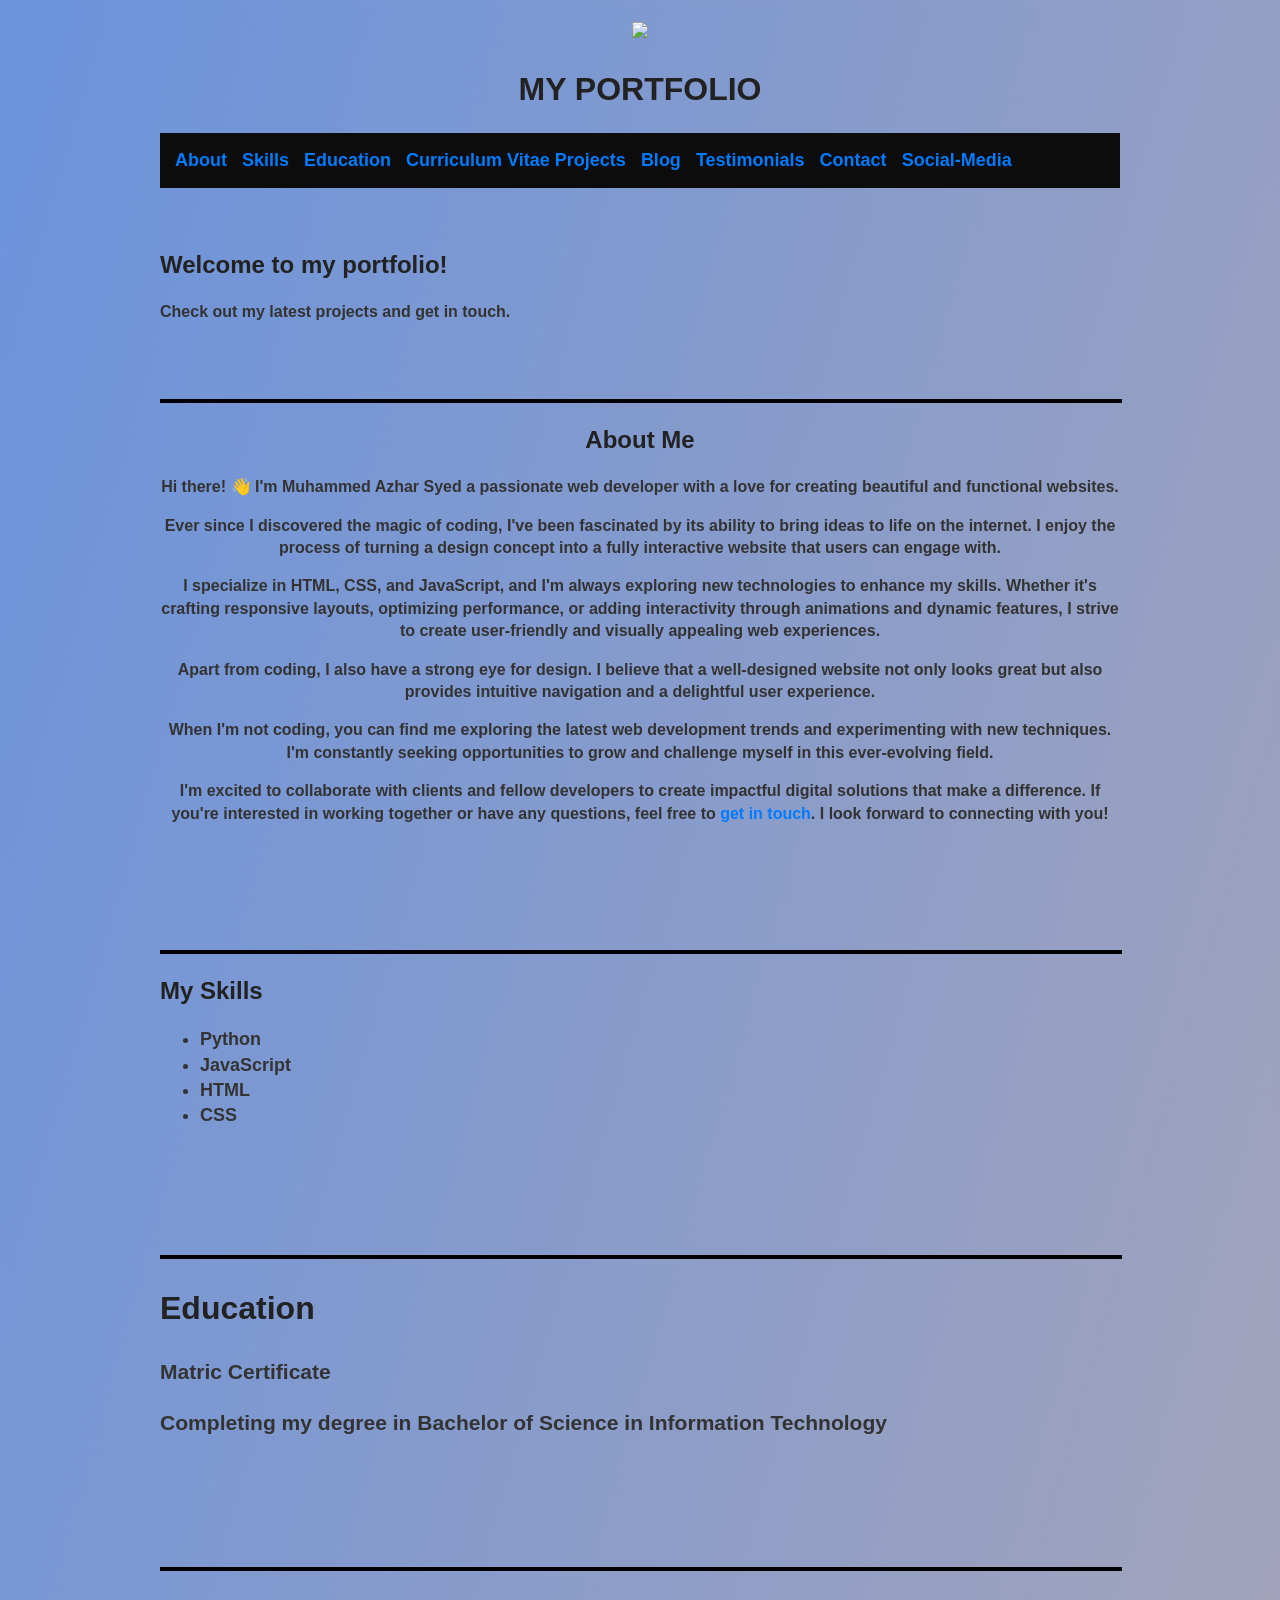
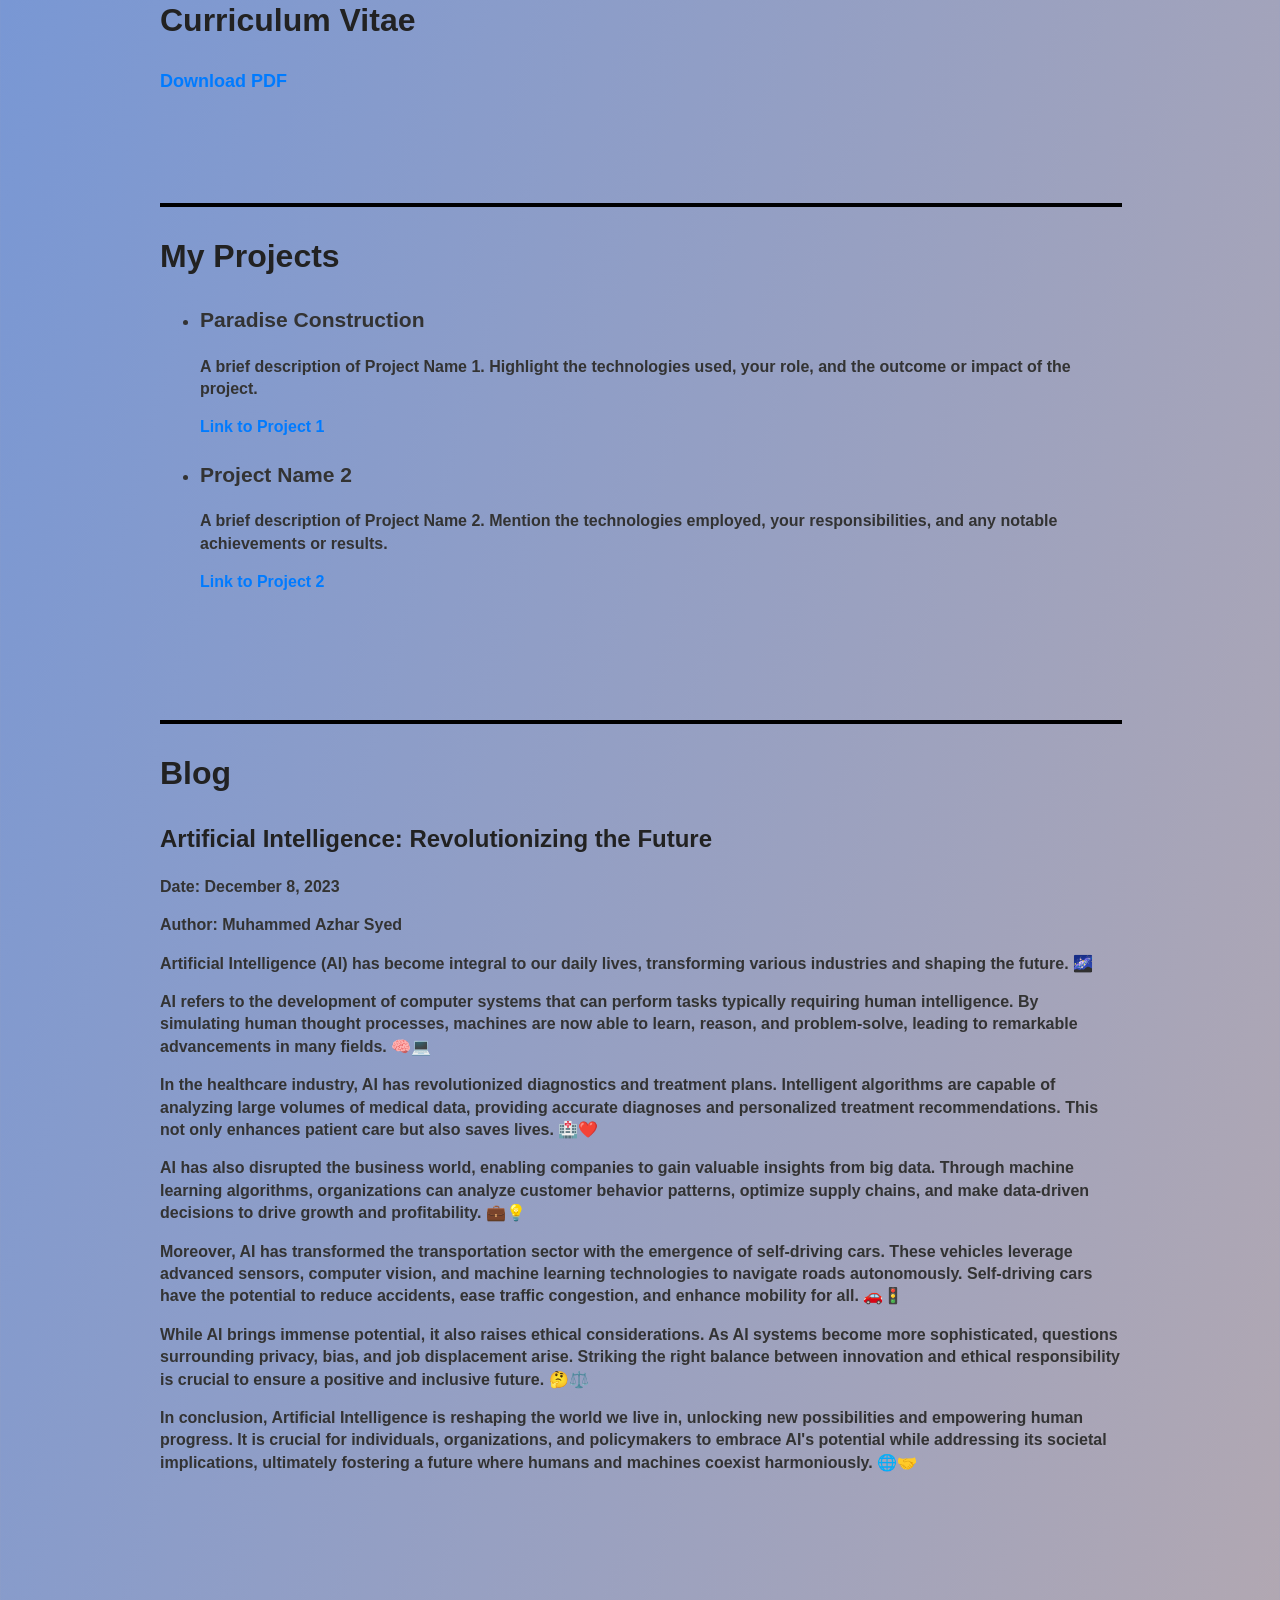
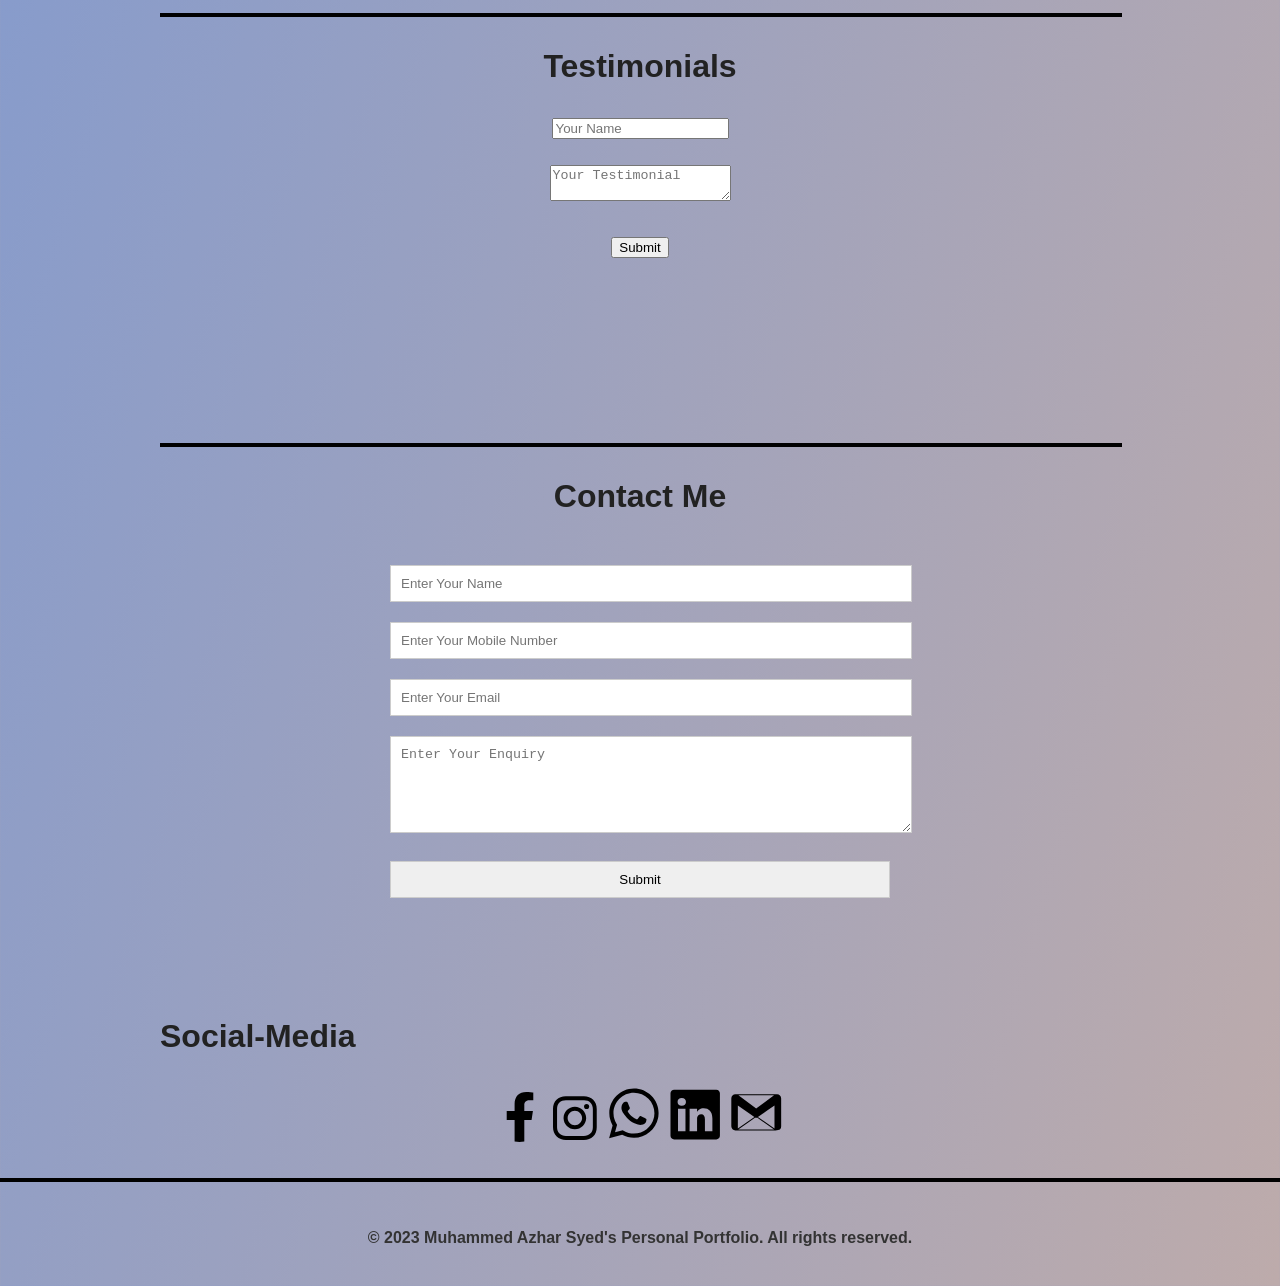
==== commit b44c8880: "Update index.html" ====
--- a/index.html
+++ b/index.html
@@ -84,7 +84,7 @@
     <h1>My Projects</h1>
     <ul>
       <li>
-        <h3>Project Name 1</h3>
+        <h3>Paradise Construction</h3>
         <p>A brief description of Project Name 1. Highlight the technologies used, your role, and the outcome or impact of the project.</p>
         <p><a href="link_to_project_1">Link to Project 1</a></p> 
       </li>
@@ -178,8 +178,10 @@
         <!--Social-Media-->
      <section id="social-media">
       <h1>Social-Media</h1>
+
+  <div style="text-align: center;">
 <a href="https://www.facebook.com/moe.syed.94/?paipv=0&eav=Afb5m9pp_CPZgMrxH2d402hM3cNIaCkCuDCvjDs5KBJECvhgL38qFkt27A4tksZh0-A&_rdr">
-  <svg height="50px" style="fill-rule:evenodd;clip-rule:evenodd;stroke-linejoin:round;stroke-miterlimit:2;" version="1.1" viewBox="0 0 512 512" width="100%" xml:space="preserve" xmlns="http://www.w3.org/2000/svg" xmlns:xlink="http://www.w3.org/1999/xlink">
+  <svg width="50px" height="50px" style="fill-rule:evenodd;clip-rule:evenodd;stroke-linejoin:round;stroke-miterlimit:2;" version="1.1" viewBox="0 0 512 512" width="100%" xml:space="preserve" xmlns="http://www.w3.org/2000/svg" xmlns:xlink="http://www.w3.org/1999/xlink">
     <path d="M374.244,285.825l14.105,-91.961l-88.233,0l0,-59.677c0,-25.159 12.325,-49.682 51.845,-49.682l40.116,0l0,-78.291c0,0 -36.407,-6.214 -71.213,-6.214c-72.67,0 -120.165,44.042 -120.165,123.775l0,70.089l-80.777,0l0,91.961l80.777,0l0,222.31c16.197,2.541 32.798,3.865 49.709,3.865c16.911,0 33.511,-1.324 49.708,-3.865l0,-222.31l74.128,0Z" style="fill-rule:nonzero;"/>
   </svg>
 </a>
@@ -216,6 +218,13 @@
 </svg>
 </a>
 
+<a href="mailto:muhammedazhar438@gmail.com" target="_blank">
+<?xml version="1.0" ?><svg height="56.7px" id="Layer_1" style="enable-background:new 0 0 56.7 56.7;" version="1.1" viewBox="0 0 56.7 56.7" width="56.7px" xml:space="preserve" xmlns="http://www.w3.org/2000/svg" xmlns:xlink="http://www.w3.org/1999/xlink"><path d="M53.1719,14.5953l0.0011-0.0011l-0.0011,0.0008v-1.184c0-2.2468-1.8384-4.0852-4.0853-4.0852l-0.0012,0.0011l-0.0024,0.0018  l0.0036-0.0029H7.3962l0.0161,0.0131l-0.0161-0.012c-2.2468,0-4.0853,1.8384-4.0853,4.0853v27.9073  c0,2.2468,1.8384,4.0851,4.0853,4.0851h1.4543h38.6578v-0.001c4.2856-0.0498,5.5728-1.1102,5.6702-4.0809L53.1719,14.5953z   M46.0429,10.3258L28.1753,23.487L10.4239,10.3258H46.0429z M9.8608,20.5521l16.5508,11.4004l0.0166,0.0115L9.8513,43.4907  L9.8608,20.5521z M10.2886,44.4046l17.0151-11.8314l0.2985,0.2077c0.1716,0.1194,0.3714,0.1792,0.5712,0.1792  c0.1982,0,0.8773-0.39,0.8773-0.39l17.0197,11.8345H10.2886z M46.4973,43.4836L29.9305,31.9641l9.2394-6.3642l7.3274-5.0472V43.4836  z"/>
+</svg>
+</a>
+
+</div>
+
 </section>
 
       </section>
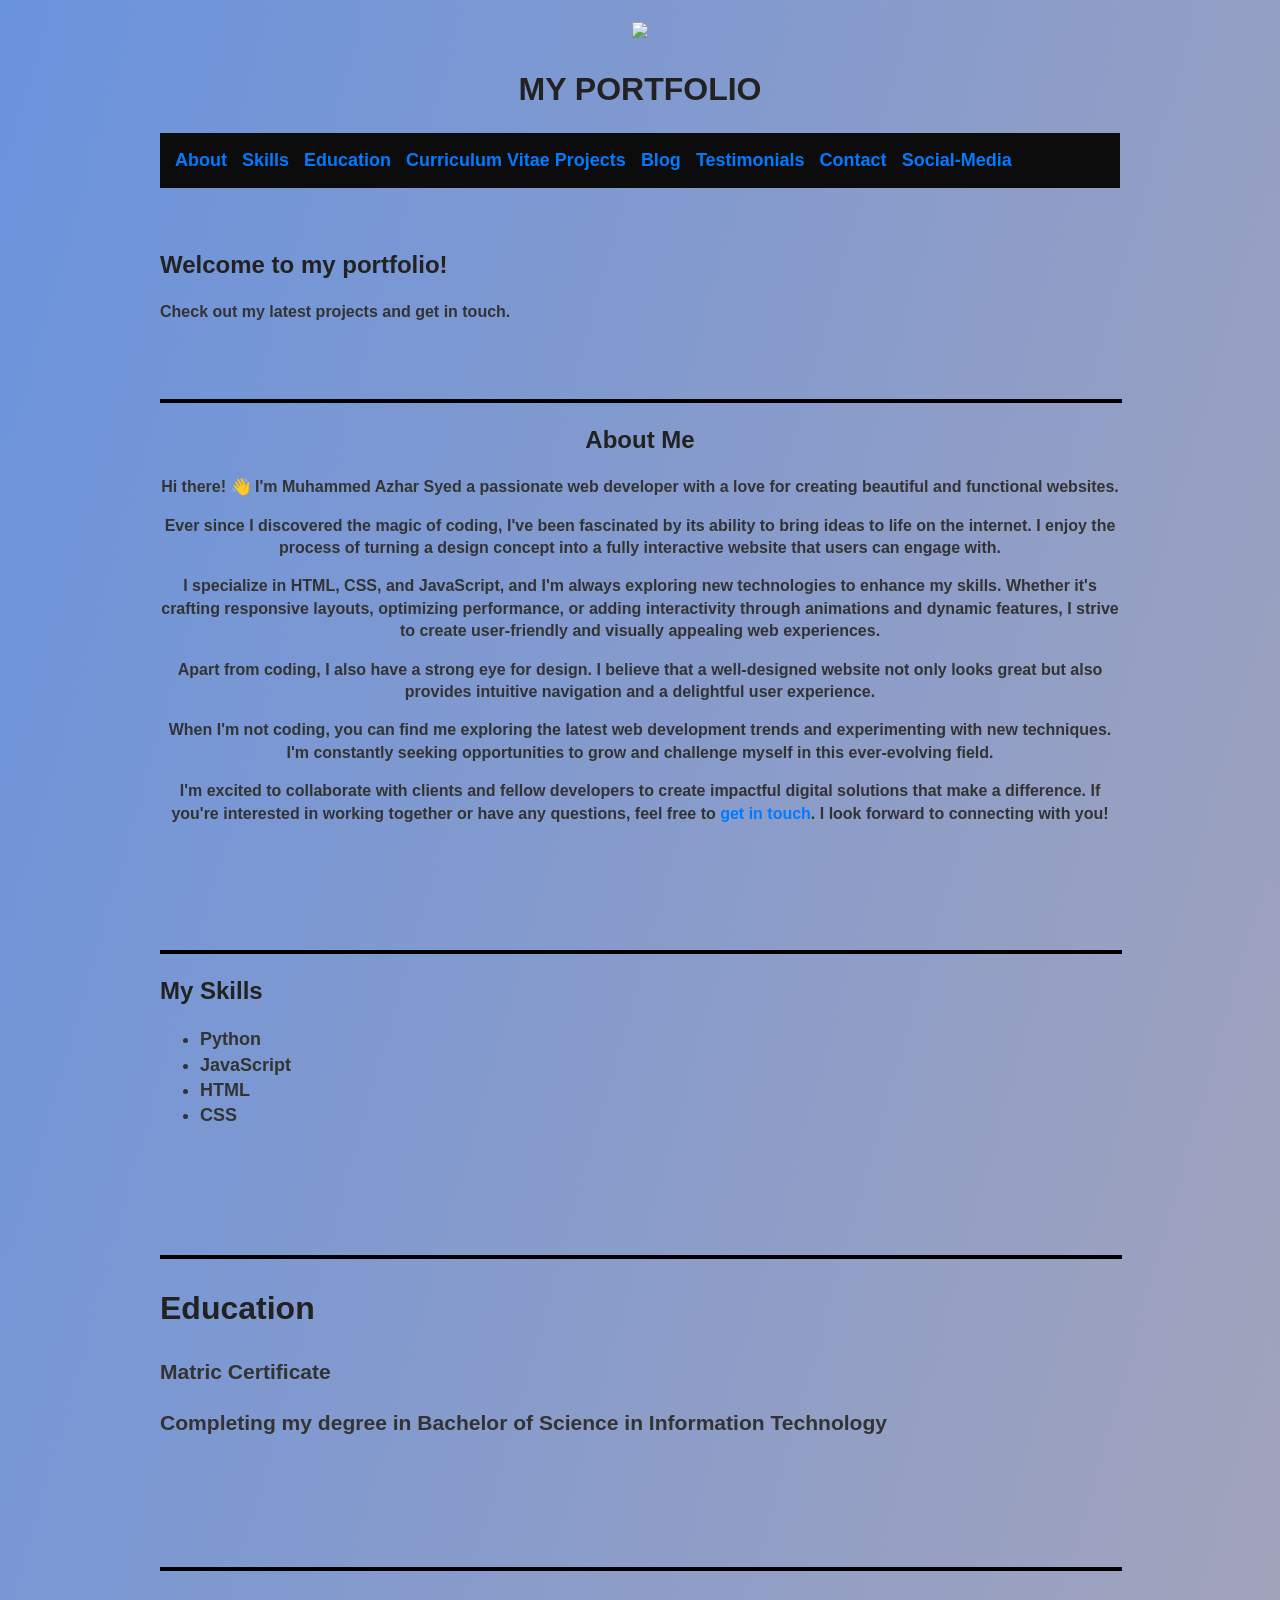
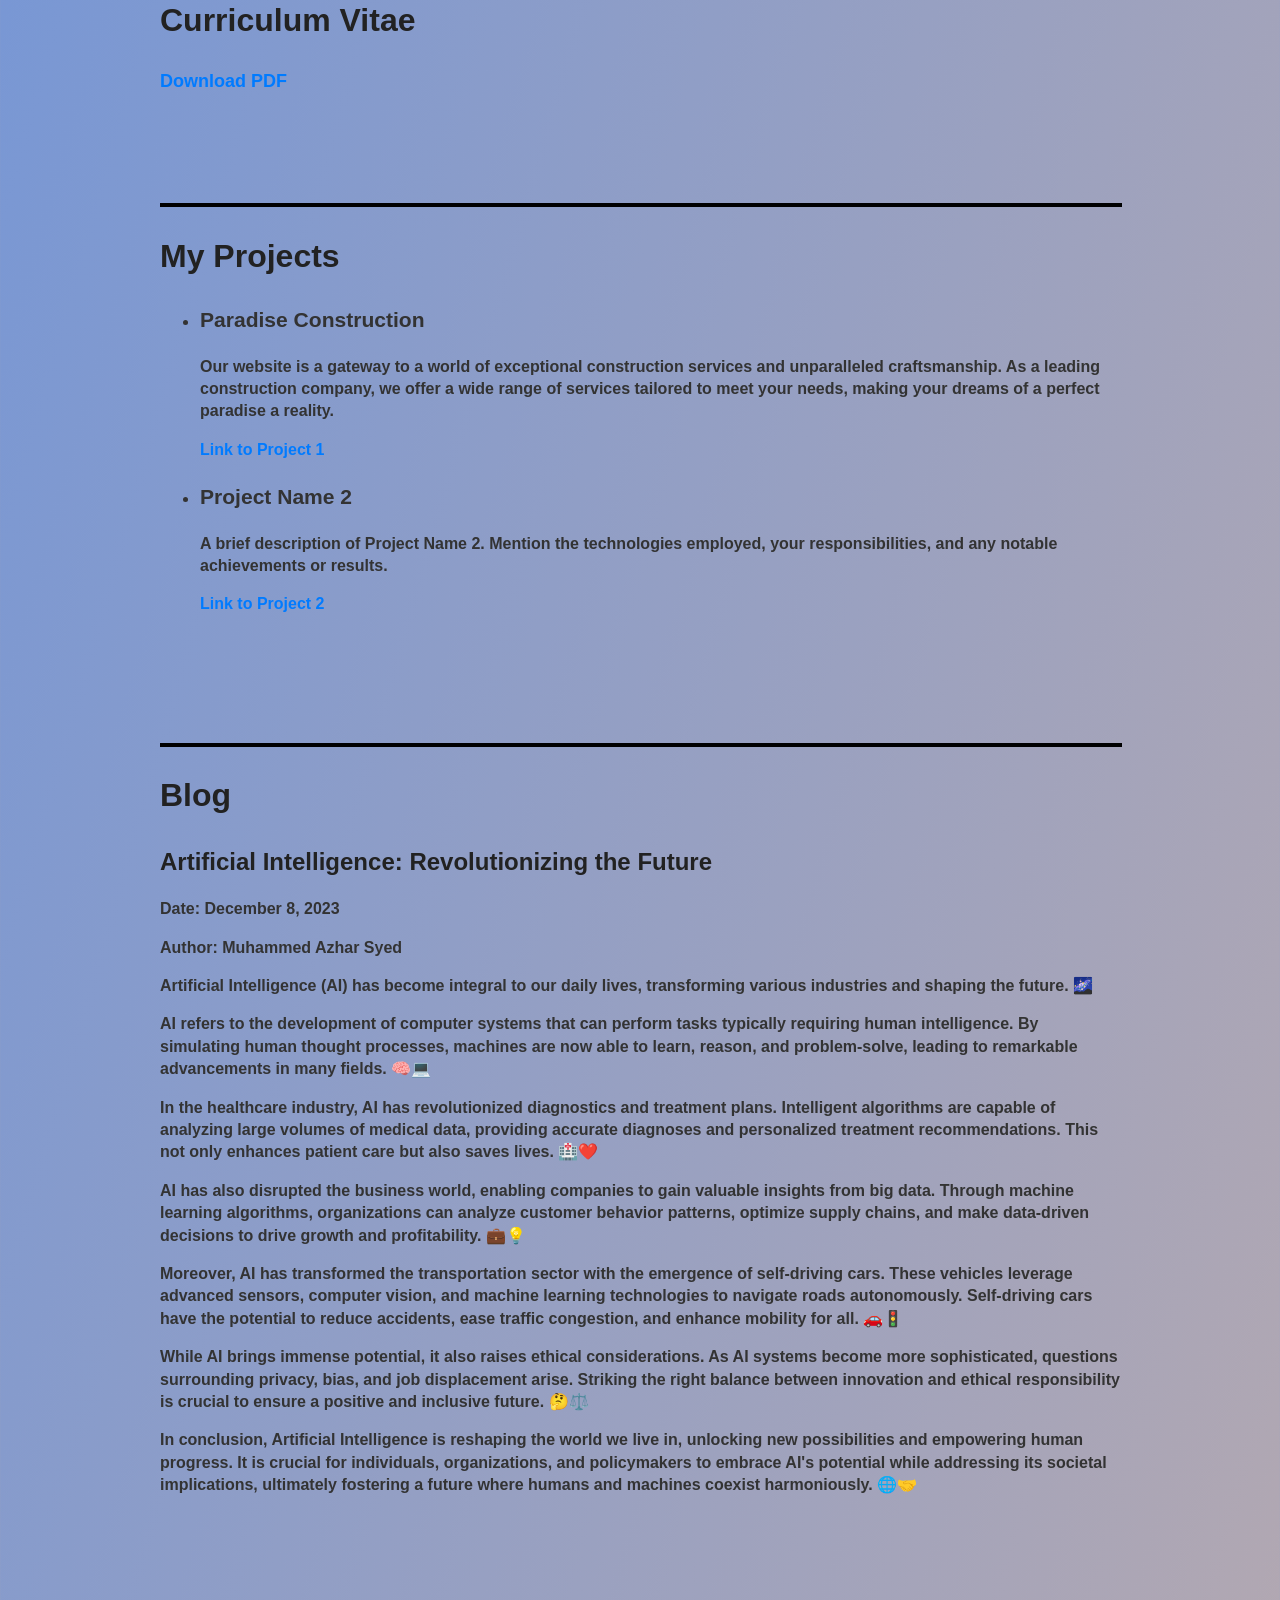
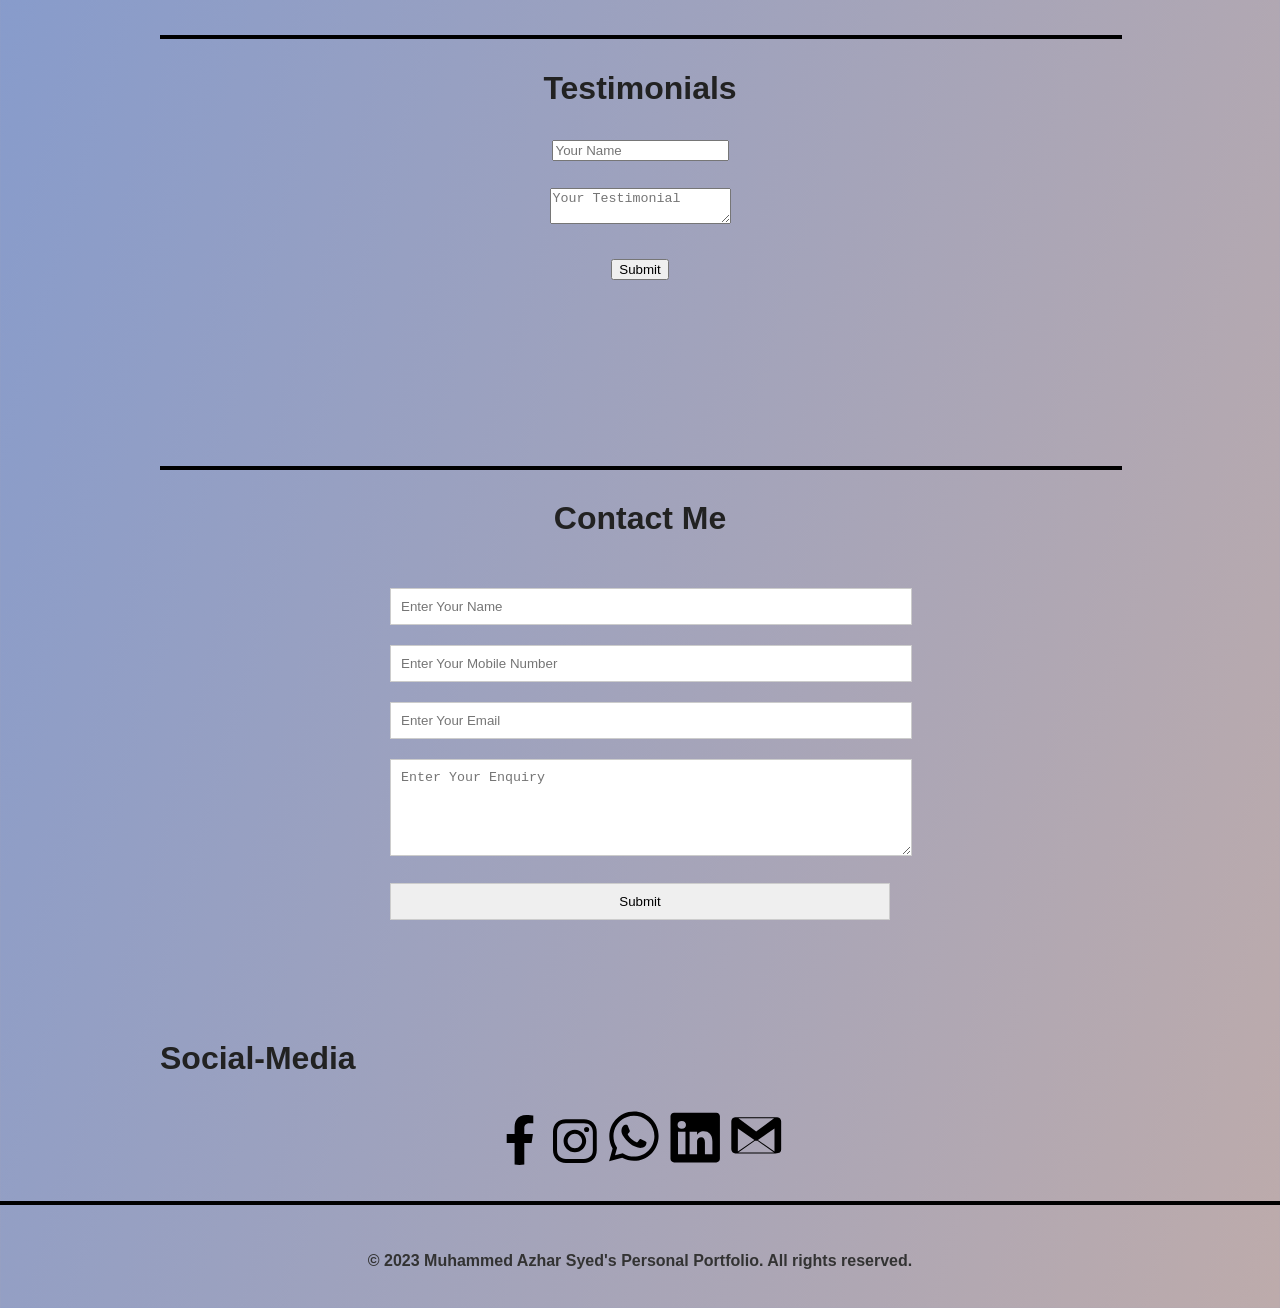
==== commit e27a89bc: "Update index.html" ====
--- a/index.html
+++ b/index.html
@@ -85,7 +85,7 @@
     <ul>
       <li>
         <h3>Paradise Construction</h3>
-        <p>A brief description of Project Name 1. Highlight the technologies used, your role, and the outcome or impact of the project.</p>
+        <p>Our website is a gateway to a world of exceptional construction services and unparalleled craftsmanship. As a leading construction company, we offer a wide range of services tailored to meet your needs, making your dreams of a perfect paradise a reality.</p>
         <p><a href="link_to_project_1">Link to Project 1</a></p> 
       </li>
       <li>
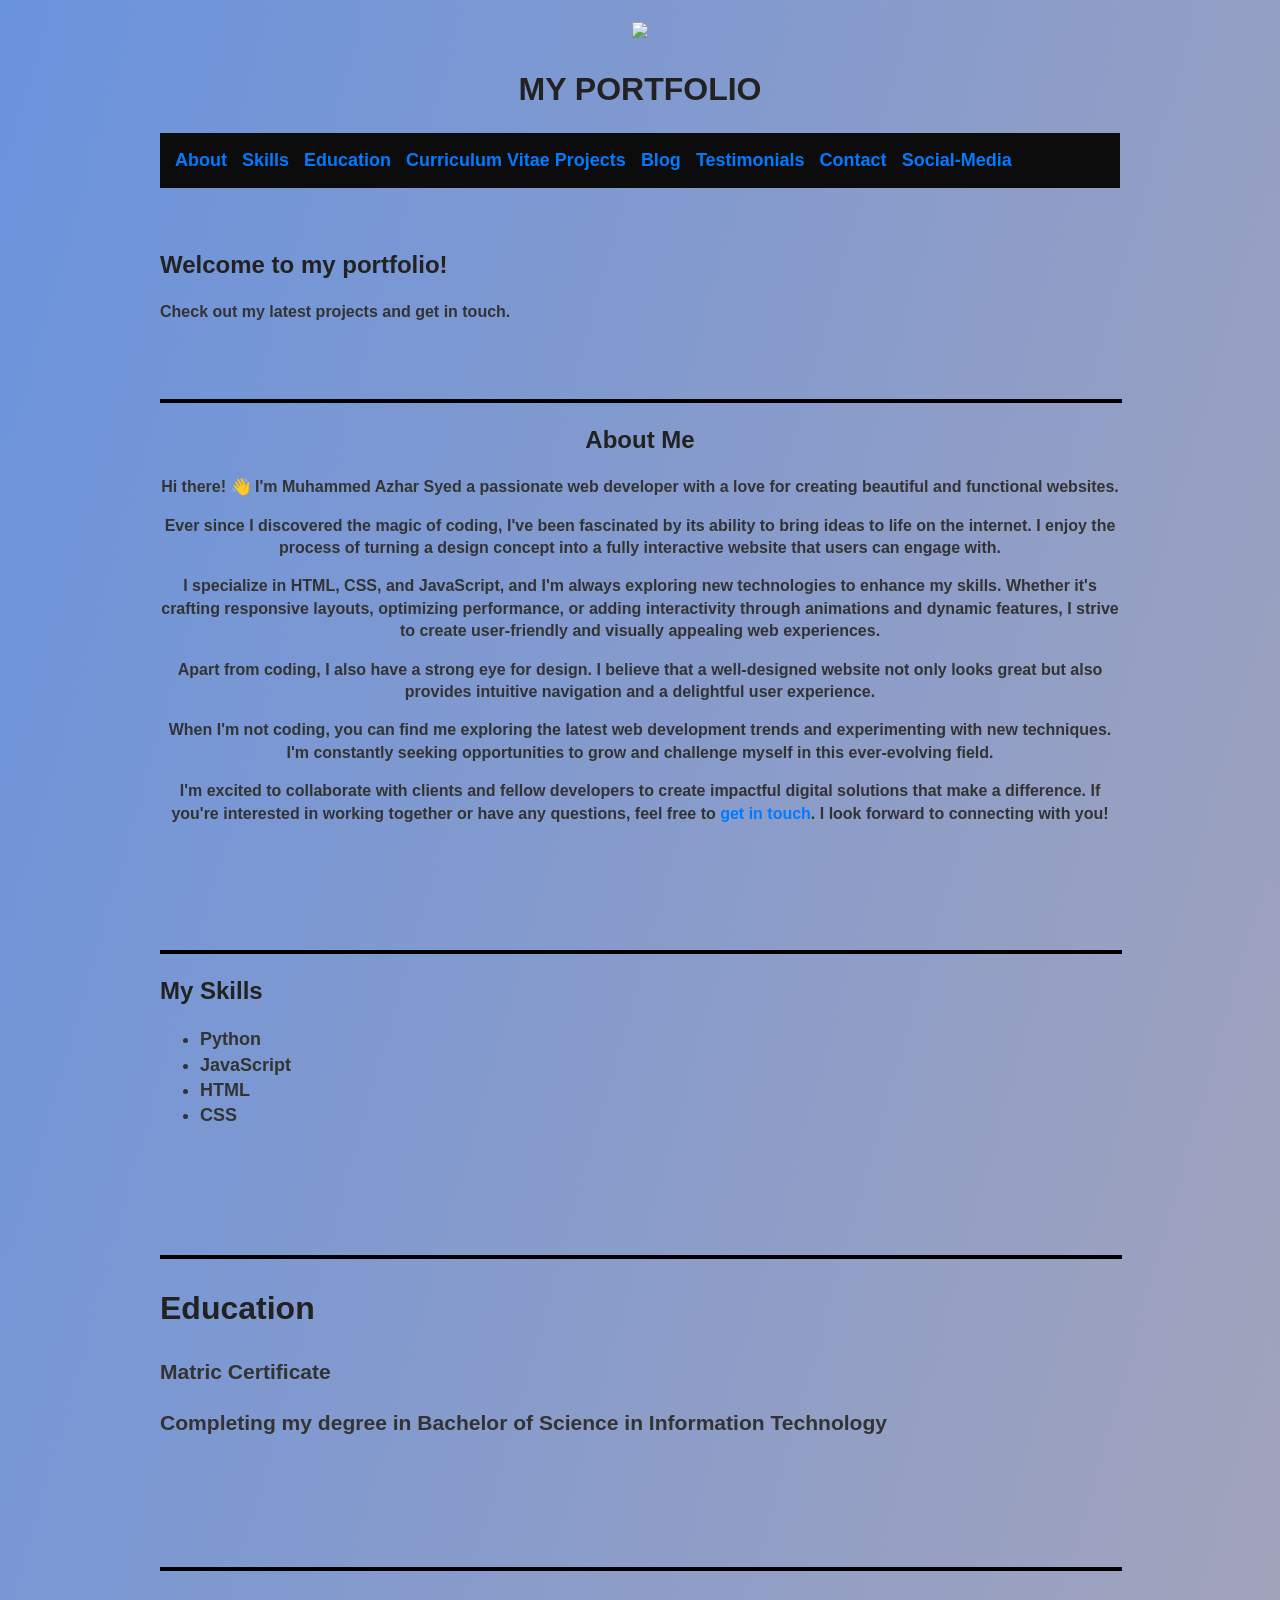
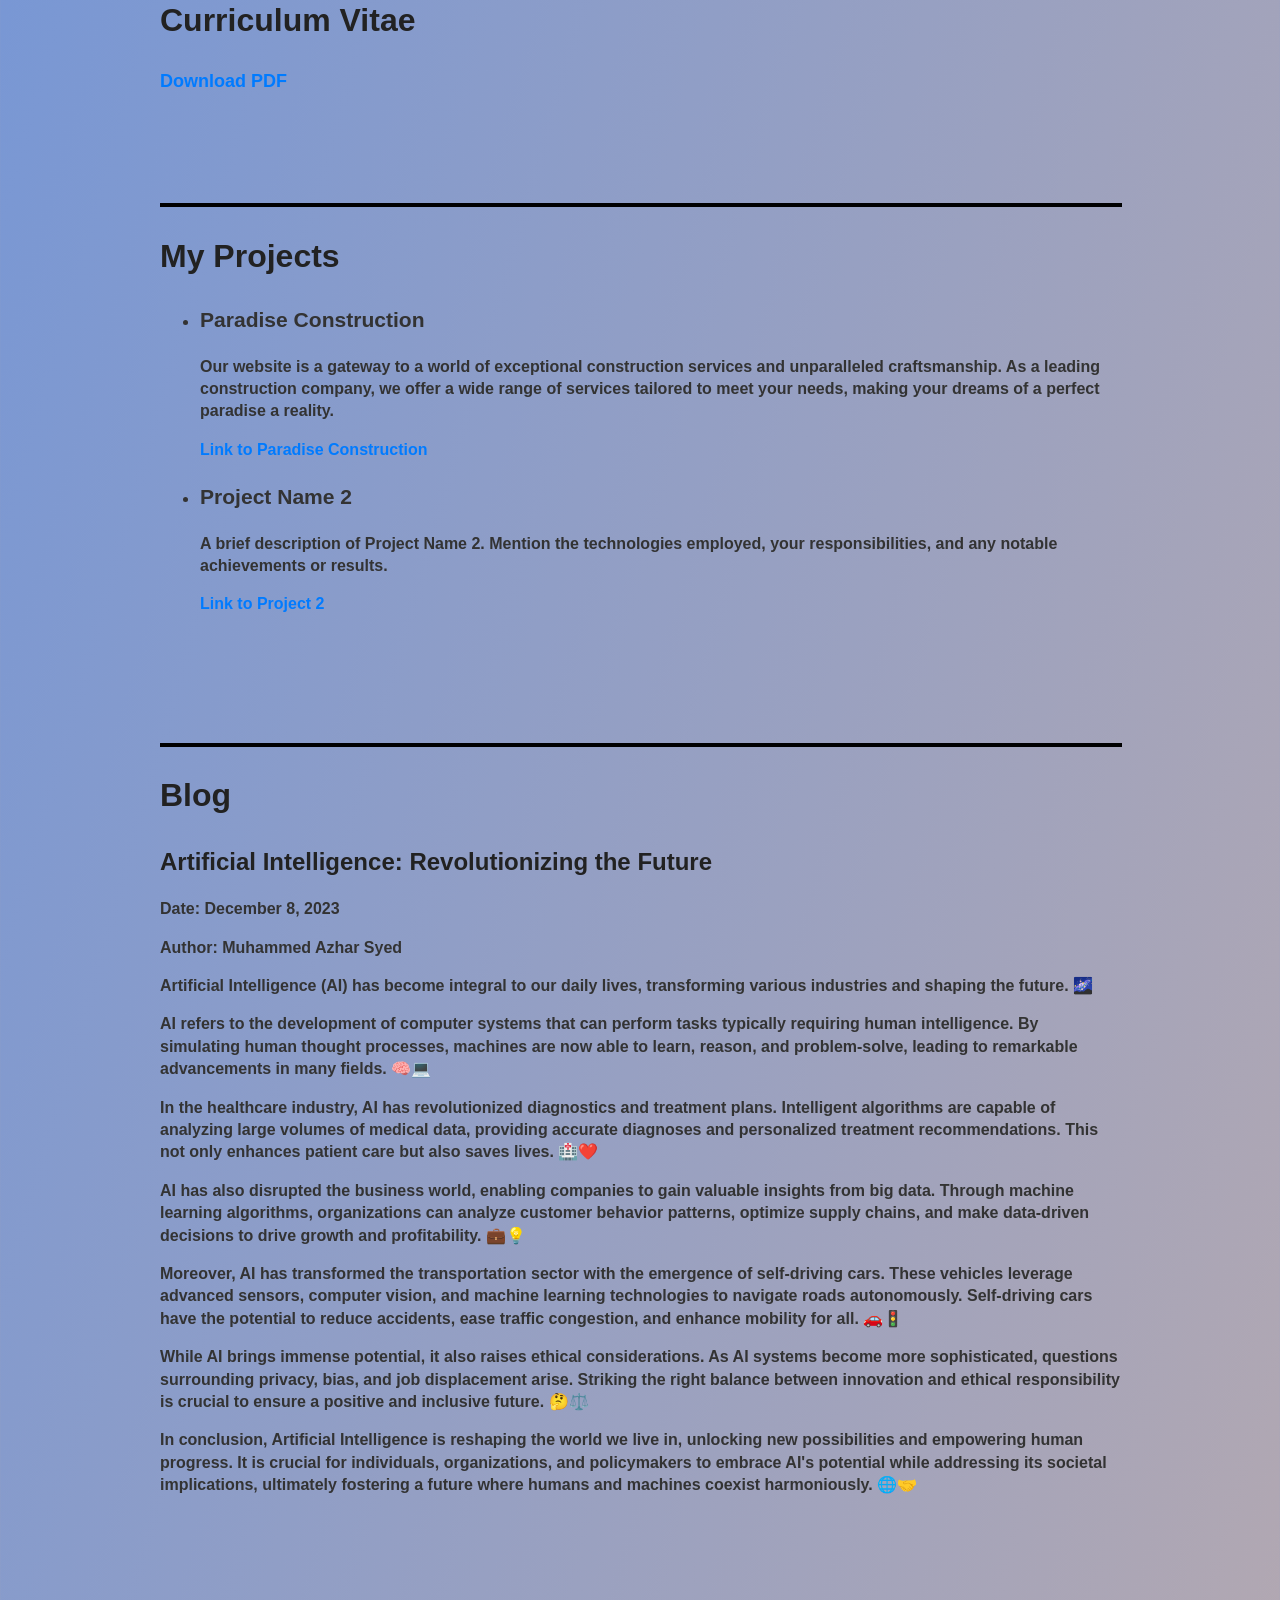
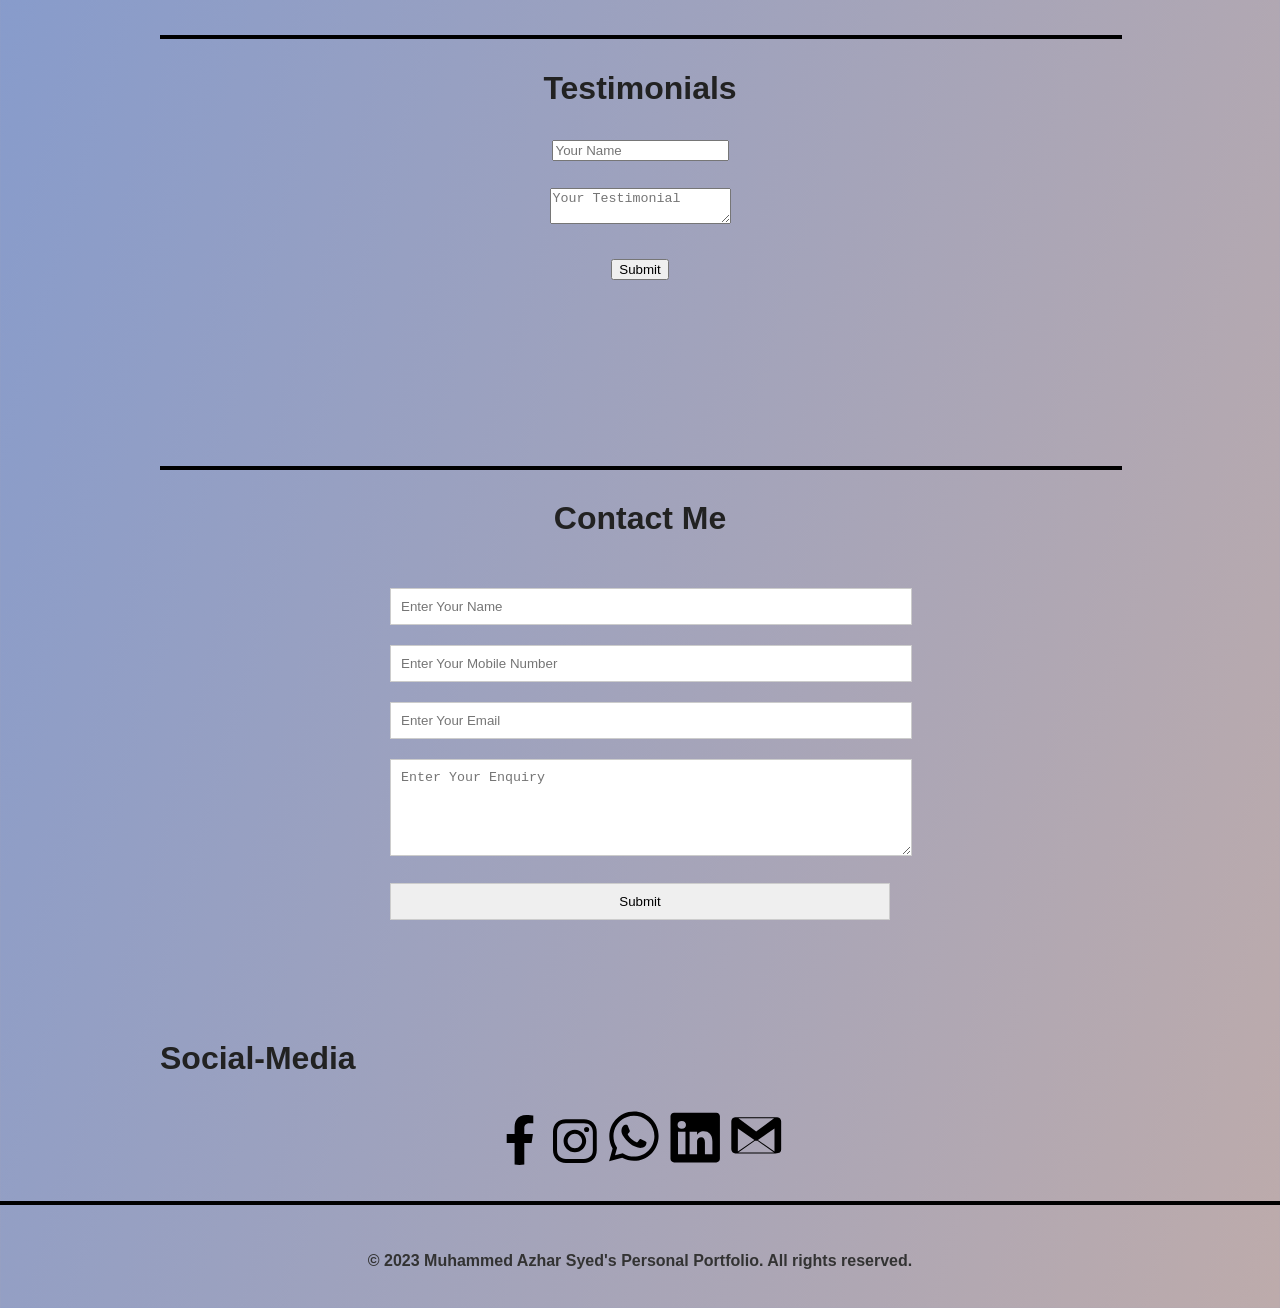
==== commit 5b319b02: "Update index.html" ====
--- a/index.html
+++ b/index.html
@@ -86,7 +86,7 @@
       <li>
         <h3>Paradise Construction</h3>
         <p>Our website is a gateway to a world of exceptional construction services and unparalleled craftsmanship. As a leading construction company, we offer a wide range of services tailored to meet your needs, making your dreams of a perfect paradise a reality.</p>
-        <p><a href="link_to_project_1">Link to Project 1</a></p> 
+        <p><a href="https://codemaestro786.github.io/Paradise-Construction/">Link to Paradise Construction</a></p> 
       </li>
       <li>
         <h3>Project Name 2</h3>
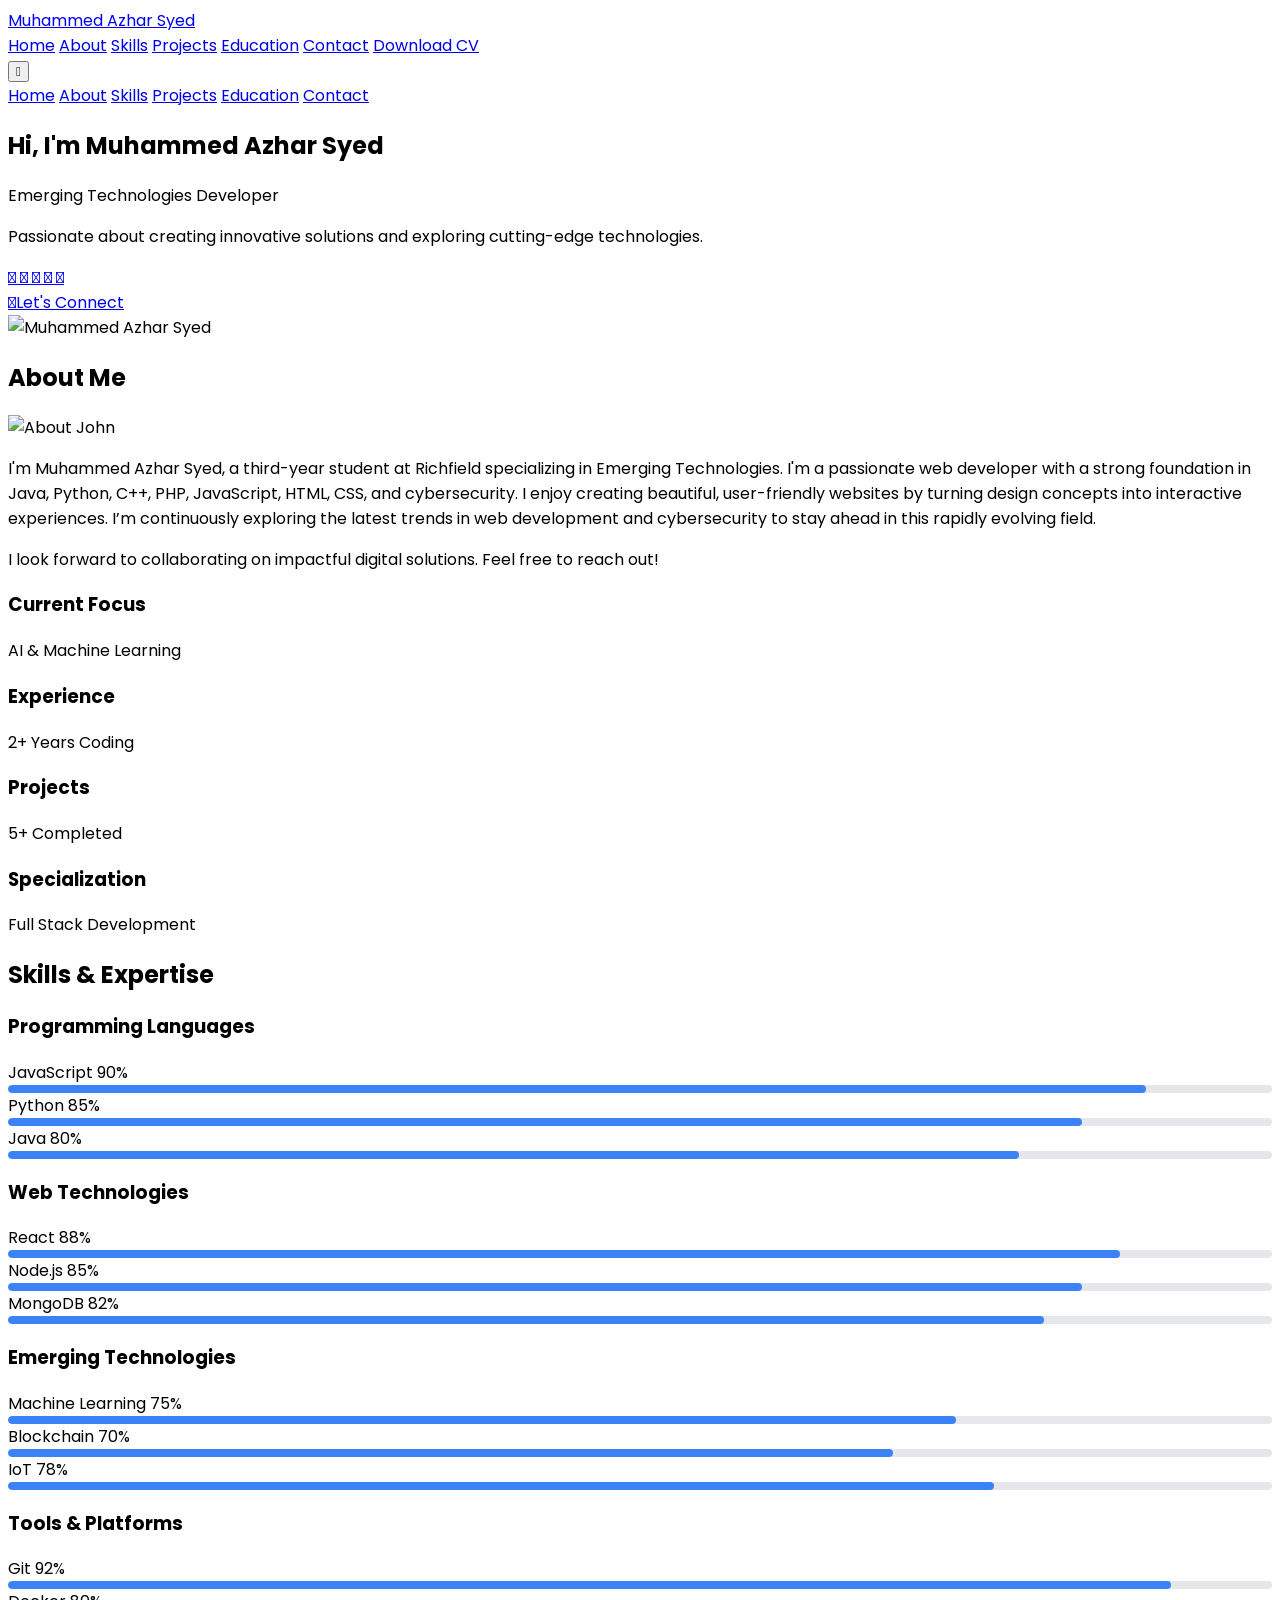
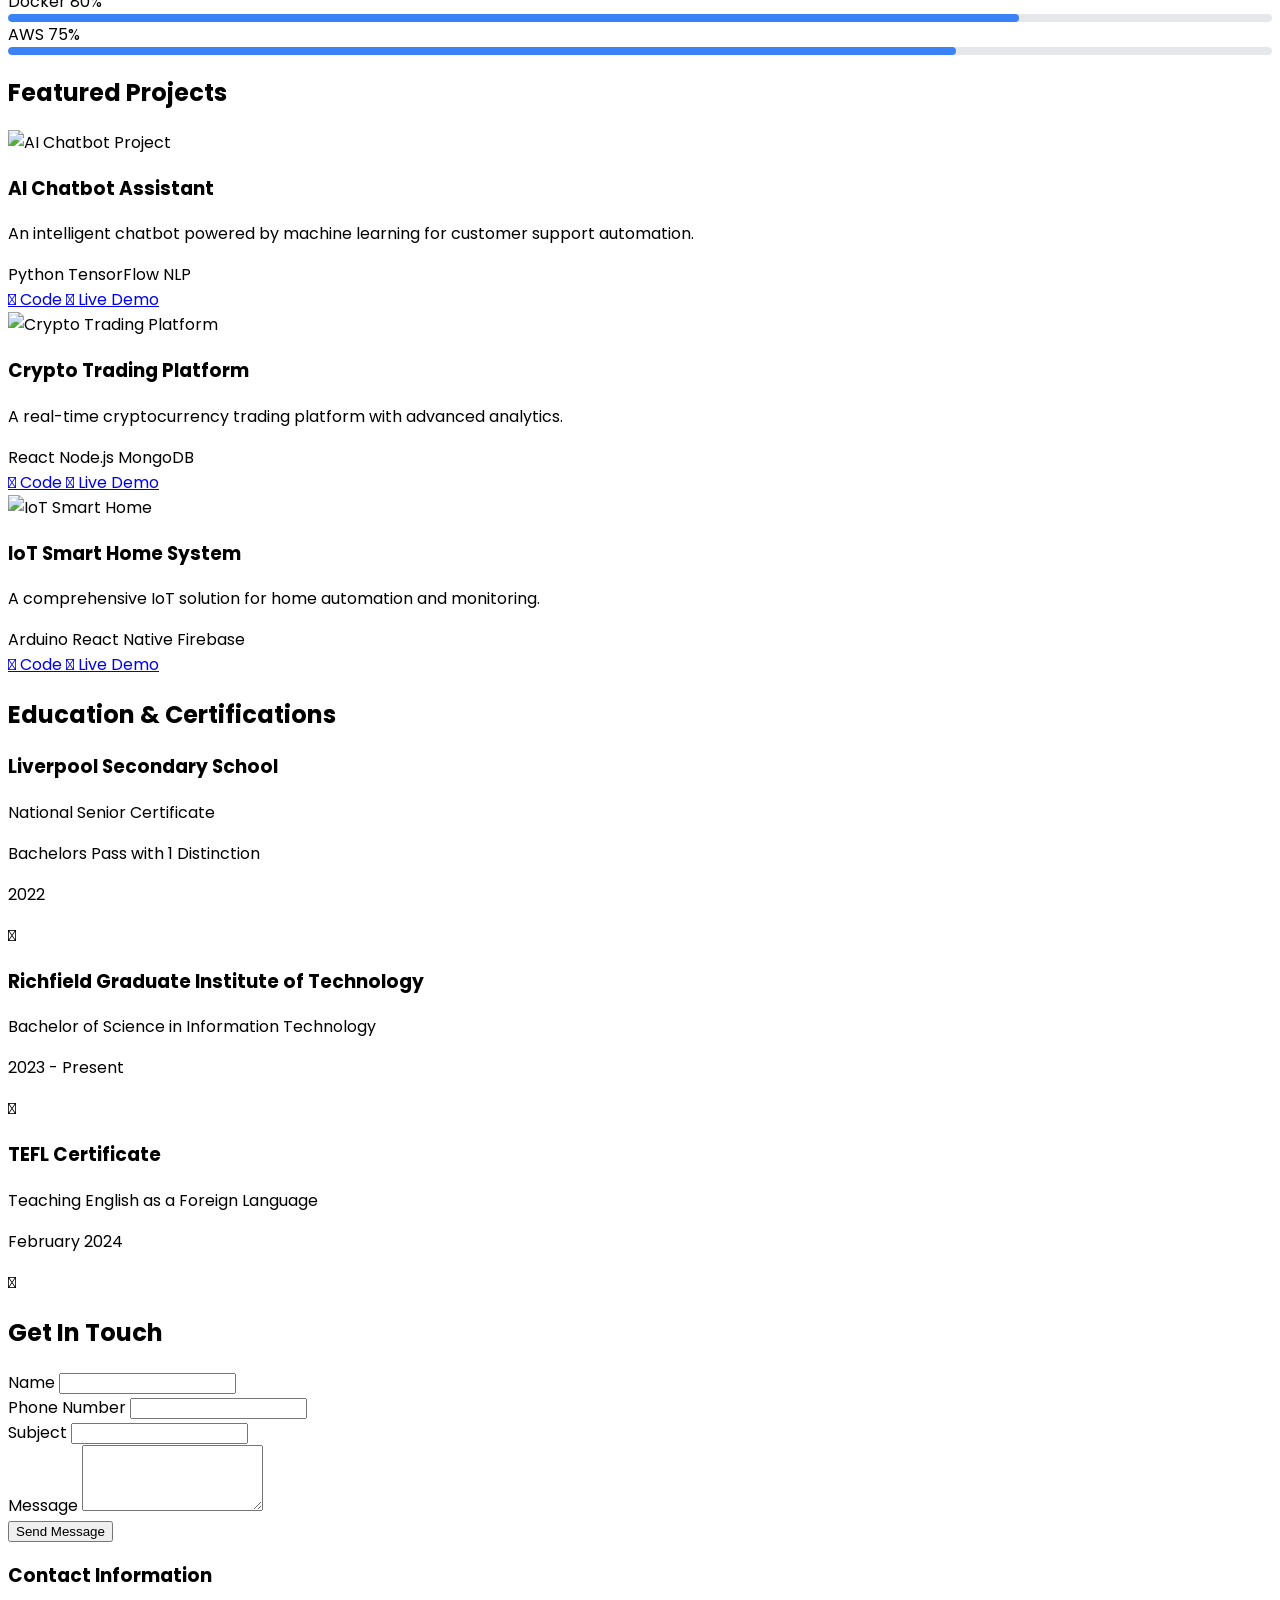
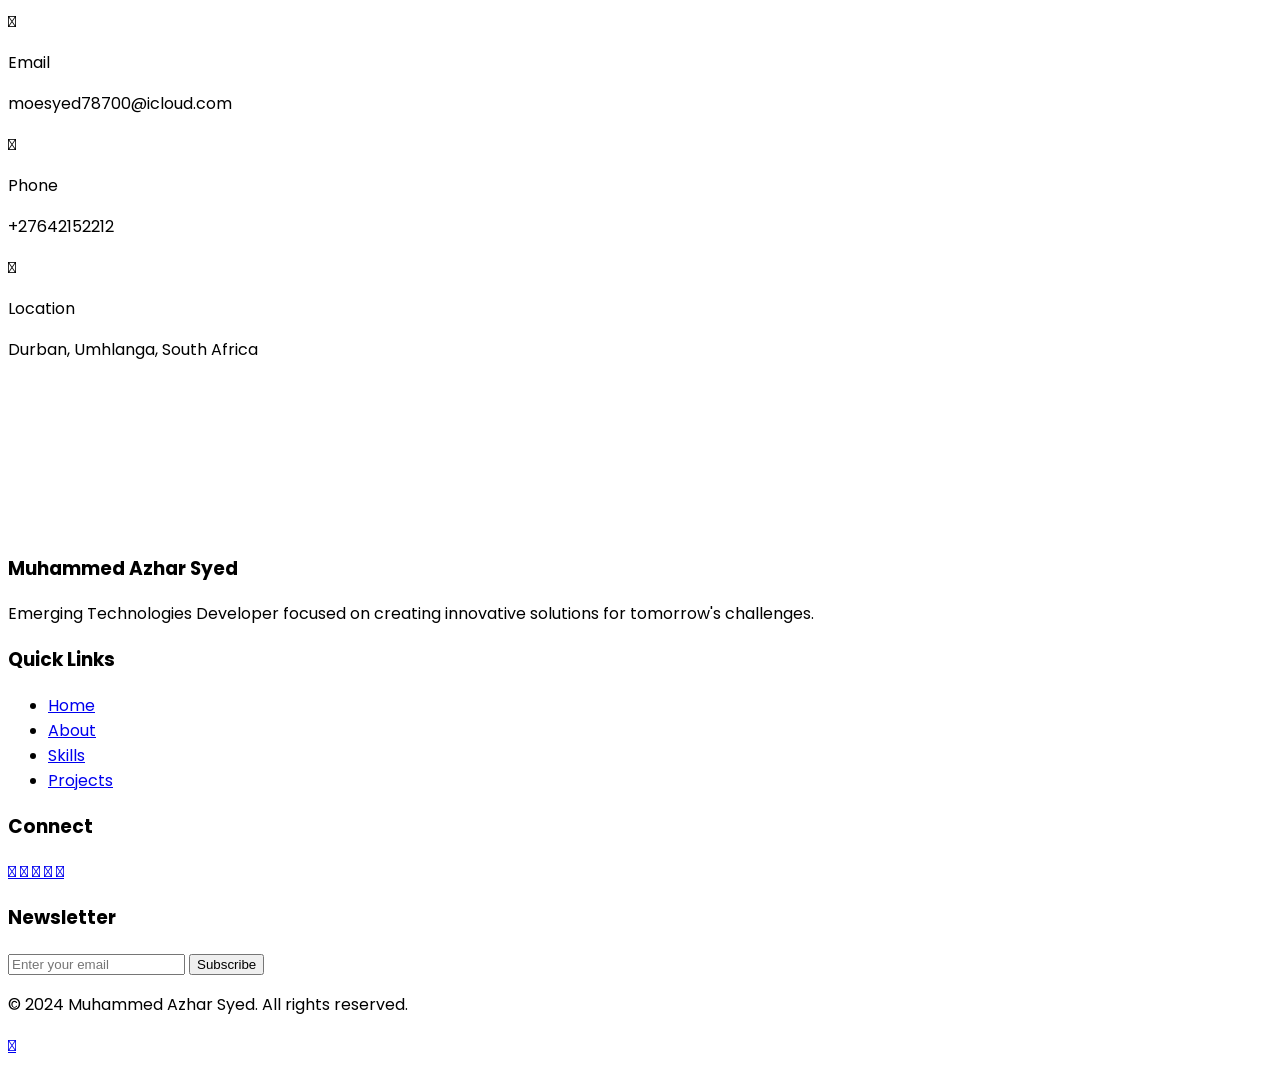
==== commit 1972ac38: "Add files via upload" ====
--- a/index.html
+++ b/index.html
@@ -1,246 +1,886 @@
-<!DOCTYPE html>
-<html lang="en">
-<head>
-    <meta charset="UTF-8">
-    <meta name="viewport" content="width=device-width, initial-scale=1.0">
-    <title>Muhammed Azhar Syed's Personal Portfolio</title>
-    <link rel="stylesheet" href="styles.css">
-</head>
-<body>
-    <!-- Header -->
-    <header>
-        <div class="container">
-          <div class="center">
-            <a href="https://lh3.googleusercontent.com/pw/ABLVV84-WWXkpFU6hE6R3Uf1zeg6pamcM1t6Z3LCkO5UIgYHiDqf86W-BkGFJszBSg_Th7FJg9eLh_gv0ud9pQh31v_uMMKav047AFp-x95nO_P02JL1Fb7t=w2400?source=screenshot.guru">
-              <img src="https://lh3.googleusercontent.com/pw/ABLVV84-WWXkpFU6hE6R3Uf1zeg6pamcM1t6Z3LCkO5UIgYHiDqf86W-BkGFJszBSg_Th7FJg9eLh_gv0ud9pQh31v_uMMKav047AFp-x95nO_P02JL1Fb7t=w600-h315-p-k" style="width: 100%; height: auto;" />
-            </a>
-          </div>
-            <h1  align="center">MY PORTFOLIO</h1>
-        <nav>
-            <ul>
-                <li><a href="#about">About</a></li>
-                <li><a href="#skills">Skills</a></li>
-                <li><a href="#education">Education</a></li>
-                <l1><a href="#resume">Curriculum Vitae</a></li>
-                <li><a href="#projects">Projects</a></li>
-                <li><a href="#blog">Blog</a></li>
-                <li><a href="#testimonials">Testimonials</a></li>
-                <li><a href="#contact">Contact</a></li>
-                <li><a href="#social-media">Social-Media</a></li>
-            </ul>
-        </nav>
-    </div>
-    </header>
-
-    <!-- Main Content -->
-    <main>
-        <div class="container">
-            <section id="home">
-              <h2>Welcome to my portfolio!</h2>
-              <p>Check out my latest projects and get in touch.</p>
-            </section>
-        <!-- About Me -->
-        <section id="about">
-          <hr width="100%" color="black" size="4"/>
-            <h2>About Me</h2>
-            <p>Hi there! 👋 I'm Muhammed Azhar Syed a passionate web developer with a love for creating beautiful and functional websites.</p>
-            <p>Ever since I discovered the magic of coding, I've been fascinated by its ability to bring ideas to life on the internet. I enjoy the process of turning a design concept into a fully interactive website that users can engage with.</p>
-            <p>I specialize in HTML, CSS, and JavaScript, and I'm always exploring new technologies to enhance my skills. Whether it's crafting responsive layouts, optimizing performance, or adding interactivity through animations and dynamic features, I strive to create user-friendly and visually appealing web experiences.</p>
-            <p>Apart from coding, I also have a strong eye for design. I believe that a well-designed website not only looks great but also provides intuitive navigation and a delightful user experience.</p>
-            <p>When I'm not coding, you can find me exploring the latest web development trends and experimenting with new techniques. I'm constantly seeking opportunities to grow and challenge myself in this ever-evolving field.</p>
-            <p>I'm excited to collaborate with clients and fellow developers to create impactful digital solutions that make a difference. If you're interested in working together or have any questions, feel free to <a href="#contact">get in touch</a>. I look forward to connecting with you!</p>
-          </section>
-
-        <!-- Skills -->
-        <section id="skills">
-          <hr width="100%" color="black" size="4"/>
-            <h2>My Skills</h2>
-            <ul>
-              <li>Python</li>
-              <li>JavaScript</li>
-              <li>HTML</li>
-              <li>CSS</li>
-            </ul>
-          </section>
-
-          <!-- Education -->
-          <section id="education">
-            <hr width="100%" color="black" size="4"/>
-            <h1>Education</h1>
-            <h3>Matric Certificate</h3>
-            <h3>Completing my degree in Bachelor of Science in Information Technology</h3>
-</section>
-
-          <!-- Resume/CV -->
-          <section id="resume">
-            <hr width="100%" color="black" size="4"/>
-            <h1>Curriculum Vitae</h1>
-<a href="https://drive.google.com/file/d/1PdMB4luMi4DPAE-0tx8DqqRZ5OYDKyZL/view?usp=sharing" download>Download PDF</a>
-      </section>
-
-        <!-- Projects -->
-<section id="projects">
-  <hr width="100%" color="black" size="4"/>
-    <h1>My Projects</h1>
-    <ul>
-      <li>
-        <h3>Paradise Construction</h3>
-        <p>Our website is a gateway to a world of exceptional construction services and unparalleled craftsmanship. As a leading construction company, we offer a wide range of services tailored to meet your needs, making your dreams of a perfect paradise a reality.</p>
-        <p><a href="https://codemaestro786.github.io/Paradise-Construction/">Link to Paradise Construction</a></p> 
-      </li>
-      <li>
-        <h3>Project Name 2</h3>
-        <p>A brief description of Project Name 2. Mention the technologies employed, your responsibilities, and any notable achievements or results.</p>
-        <p><a href="link_to_project_2">Link to Project 2</a></p> 
-      </li>
-      <!-- Add more projects here -->
-    </ul>
-  </section>
-
-<!-- Blog -->
-<section id="blog">
-  <hr width="100%" color="black" size="4"/>
-    <h1>Blog</h1>
-    <!-- Add your blog posts here -->
-    <div class="blog-post">
-        <h2>Artificial Intelligence: Revolutionizing the Future</h2>
-        <p>Date: December 8, 2023</p>
-        <p>Author: Muhammed Azhar Syed</p>
-        
-        <p>Artificial Intelligence (AI) has become integral to our daily lives, transforming various industries and shaping the future. 🌌</p>
-        
-        <p>AI refers to the development of computer systems that can perform tasks typically requiring human intelligence. By simulating human thought processes, machines are now able to learn, reason, and problem-solve, leading to remarkable advancements in many fields. 🧠💻</p>
-        
-        <p>In the healthcare industry, AI has revolutionized diagnostics and treatment plans. Intelligent algorithms are capable of analyzing large volumes of medical data, providing accurate diagnoses and personalized treatment recommendations. This not only enhances patient care but also saves lives. 🏥❤️</p>
-        
-        <p>AI has also disrupted the business world, enabling companies to gain valuable insights from big data. Through machine learning algorithms, organizations can analyze customer behavior patterns, optimize supply chains, and make data-driven decisions to drive growth and profitability. 💼💡</p>
-        
-        <p>Moreover, AI has transformed the transportation sector with the emergence of self-driving cars. These vehicles leverage advanced sensors, computer vision, and machine learning technologies to navigate roads autonomously. Self-driving cars have the potential to reduce accidents, ease traffic congestion, and enhance mobility for all. 🚗🚦</p>
-        
-        <p>While AI brings immense potential, it also raises ethical considerations. As AI systems become more sophisticated, questions surrounding privacy, bias, and job displacement arise. Striking the right balance between innovation and ethical responsibility is crucial to ensure a positive and inclusive future. 🤔⚖️</p>
-        
-        <p>In conclusion, Artificial Intelligence is reshaping the world we live in, unlocking new possibilities and empowering human progress. It is crucial for individuals, organizations, and policymakers to embrace AI's potential while addressing its societal implications, ultimately fostering a future where humans and machines coexist harmoniously. 🌐🤝</p>
-    </div>
-    <!-- Add more blog posts here -->
-</section>
-
-        <!-- Testimonials -->
-        <section align="center" id="testimonials">
-          <hr width="100%" color="black" size="4"/>
-            <h1 align="center">Testimonials</h1>
-            <div id="testimonialContainer"></div>
-            <form id="testimonialForm">
-              <input type="text" id="nameInput" placeholder="Your Name" required>
-              <br><br>
-              <textarea id="testimonialInput" placeholder="Your Testimonial" required></textarea>
-              <br><br>
-              <button type="submit">Submit</button>
-            </form>
-          </section>
-<br><br><br>
-        <!-- Contact -->
-        
-        <section id="contact">
-          <hr width="100%" color="black" size="4"/>
-          <h1 align="center" >Contact Me</h1>
-          <div class="contact-form">
-            <form onsubmit="return validateForm()">
-              <input
-                type="text"
-                id="name"
-                placeholder="Enter Your Name"
-                required
-              /><br />
-              <input
-                type="tel"
-                id="mobile"
-                placeholder="Enter Your Mobile Number"
-                required
-              /><br />
-              <input
-                type="email"
-                id="email"
-                placeholder="Enter Your Email"
-                required
-              /><br />
-              <textarea
-                id="message"
-                cols="25"
-                rows="5"
-                placeholder="Enter Your Enquiry"
-                required
-              ></textarea><br />
-              <input type="submit" value="Submit" /><br />
-            </form>
-          </div>
-        </section>
-
-        <!--Social-Media-->
-     <section id="social-media">
-      <h1>Social-Media</h1>
-
-  <div style="text-align: center;">
-<a href="https://www.facebook.com/moe.syed.94/?paipv=0&eav=Afb5m9pp_CPZgMrxH2d402hM3cNIaCkCuDCvjDs5KBJECvhgL38qFkt27A4tksZh0-A&_rdr">
-  <svg width="50px" height="50px" style="fill-rule:evenodd;clip-rule:evenodd;stroke-linejoin:round;stroke-miterlimit:2;" version="1.1" viewBox="0 0 512 512" width="100%" xml:space="preserve" xmlns="http://www.w3.org/2000/svg" xmlns:xlink="http://www.w3.org/1999/xlink">
-    <path d="M374.244,285.825l14.105,-91.961l-88.233,0l0,-59.677c0,-25.159 12.325,-49.682 51.845,-49.682l40.116,0l0,-78.291c0,0 -36.407,-6.214 -71.213,-6.214c-72.67,0 -120.165,44.042 -120.165,123.775l0,70.089l-80.777,0l0,91.961l80.777,0l0,222.31c16.197,2.541 32.798,3.865 49.709,3.865c16.911,0 33.511,-1.324 49.708,-3.865l0,-222.31l74.128,0Z" style="fill-rule:nonzero;"/>
-  </svg>
-</a>
-<a href="https://www.instagram.com/muhammed_azhar_syed/" target="_blank" rel="noopener noreferrer">
-  <svg height="50px" version="1.1" id="Layer_1" xmlns="http://www.w3.org/2000/svg" xmlns:xlink="http://www.w3.org/1999/xlink" x="0px" y="0px"
-	 viewBox="0 0 56.7 56.7" enable-background="new 0 0 56.7 56.7" xml:space="preserve">
-<g>
-	<path d="M28.2,16.7c-7,0-12.8,5.7-12.8,12.8s5.7,12.8,12.8,12.8S41,36.5,41,29.5S35.2,16.7,28.2,16.7z M28.2,37.7
-		c-4.5,0-8.2-3.7-8.2-8.2s3.7-8.2,8.2-8.2s8.2,3.7,8.2,8.2S32.7,37.7,28.2,37.7z"/>
-	<circle cx="41.5" cy="16.4" r="2.9"/>
-	<path d="M49,8.9c-2.6-2.7-6.3-4.1-10.5-4.1H17.9c-8.7,0-14.5,5.8-14.5,14.5v20.5c0,4.3,1.4,8,4.2,10.7c2.7,2.6,6.3,3.9,10.4,3.9
-		h20.4c4.3,0,7.9-1.4,10.5-3.9c2.7-2.6,4.1-6.3,4.1-10.6V19.3C53,15.1,51.6,11.5,49,8.9z M48.6,39.9c0,3.1-1.1,5.6-2.9,7.3
-		s-4.3,2.6-7.3,2.6H18c-3,0-5.5-0.9-7.3-2.6C8.9,45.4,8,42.9,8,39.8V19.3c0-3,0.9-5.5,2.7-7.3c1.7-1.7,4.3-2.6,7.3-2.6h20.6
-		c3,0,5.5,0.9,7.3,2.7c1.7,1.8,2.7,4.3,2.7,7.2V39.9L48.6,39.9z"/>
-</g>
-</svg>
-</a>
-
-<a href="https://wa.me/27642152212" target="_blank" >
-<svg height="56.693px" id="Layer_1" style="enable-background:new 0 0 56.693 56.693;" version="1.1" viewBox="0 0 56.693 56.693" width="56.693px" xml:space="preserve" xmlns="http://www.w3.org/2000/svg" xmlns:xlink="http://www.w3.org/1999/xlink">
-  <style type="text/css">
-    .st0{fill-rule:evenodd;clip-rule:evenodd;}
-  </style>
-  <g>
-    <path class="st0" d="M46.3802,10.7138c-4.6512-4.6565-10.8365-7.222-17.4266-7.2247c-13.5785,0-24.63,11.0506-24.6353,24.6333c-0.0019,4.342,1.1325,8.58,3.2884,12.3159l-3.495,12.7657l13.0595-3.4257c3.5982,1.9626,7.6495,2.9971,11.7726,2.9985h0.01c0.0008,0-0.0006,0,0.0002,0c13.5771,0,24.6293-11.0517,24.635-24.6347C53.5914,21.5595,51.0313,15.3701,46.3802,10.7138z M28.9537,48.6163h-0.0083c-3.674-0.0014-7.2777-0.9886-10.4215-2.8541l-0.7476-0.4437l-7.7497,2.0328l2.0686-7.5558l-0.4869-0.7748c-2.0496-3.26-3.1321-7.028-3.1305-10.8969c0.0044-11.2894,9.19-20.474,20.4842-20.474c5.469,0.0017,10.6101,2.1344,14.476,6.0047c3.8658,3.8703,5.9936,9.0148,5.9914,14.4859C49.4248,39.4307,40.2395,48.6163,28.9537,48.6163z"/>
-    <path class="st0" d="M40.1851,33.281c-0.6155-0.3081-3.6419-1.797-4.2061-2.0026c-0.5642-0.2054-0.9746-0.3081-1.3849,0.3081c-0.4103,0.6161-1.59,2.0027-1.9491,2.4136c-0.359,0.4106-0.7182,0.4623-1.3336,0.1539c-0.6155-0.3081-2.5989-0.958-4.95-3.0551c-1.83-1.6323-3.0653-3.6479-3.4245-4.2643c-0.359-0.6161-0.0382-0.9492,0.27-1.2562c0.2769-0.2759,0.6156-0.7189,0.9234-1.0784c0.3077-0.3593,0.4103-0.6163,0.6155-1.0268c0.2052-0.4109,0.1027-0.7704-0.0513-1.0784c-0.1539-0.3081-1.3849-3.3379-1.8978-4.5706c-0.4998-1.2001-1.0072-1.0375-1.3851-1.0566c-0.3585-0.0179-0.7694-0.0216-1.1797-0.0216s-1.0773,0.1541-1.6414,0.7702c-0.5642,0.6163-2.1545,2.1056-2.1545,5.1351c0,3.0299,2.2057,5.9569,2.5135,6.3676c0.3077,0.411,4.3405,6.6282,10.5153,9.2945c1.4686,0.6343,2.6152,1.013,3.5091,1.2966c1.4746,0.4686,2.8165,0.4024,3.8771,0.2439c1.1827-0.1767,3.6419-1.489,4.1548-2.9267c0.513-1.438,0.513-2.6706,0.359-2.9272C41.211,33.7433,40.8006,33.5892,40.1851,33.281z"/>
-  </g>
-</svg>
-</a>
-
-<a href="https://za.linkedin.com/in/muhammed-azhar-syed-05a99527b" target="_blank">
-  <?xml version="1.0" ?><!DOCTYPE svg  PUBLIC '-//W3C//DTD SVG 1.1//EN'  'http://www.w3.org/Graphics/SVG/1.1/DTD/svg11.dtd'><svg enable-background="new 0 0 56.693 56.693" height="56.693px" id="Layer_1" version="1.1" viewBox="0 0 56.693 56.693" width="56.693px" xml:space="preserve" xmlns="http://www.w3.org/2000/svg" xmlns:xlink="http://www.w3.org/1999/xlink"><g><path d="M30.071,27.101v-0.077c-0.016,0.026-0.033,0.052-0.05,0.077H30.071z"/><path d="M49.265,4.667H7.145c-2.016,0-3.651,1.596-3.651,3.563v42.613c0,1.966,1.635,3.562,3.651,3.562h42.12   c2.019,0,3.654-1.597,3.654-3.562V8.23C52.919,6.262,51.283,4.667,49.265,4.667z M18.475,46.304h-7.465V23.845h7.465V46.304z    M14.743,20.777h-0.05c-2.504,0-4.124-1.725-4.124-3.88c0-2.203,1.67-3.88,4.223-3.88c2.554,0,4.125,1.677,4.175,3.88   C18.967,19.052,17.345,20.777,14.743,20.777z M45.394,46.304h-7.465V34.286c0-3.018-1.08-5.078-3.781-5.078   c-2.062,0-3.29,1.389-3.831,2.731c-0.197,0.479-0.245,1.149-0.245,1.821v12.543h-7.465c0,0,0.098-20.354,0-22.459h7.465v3.179   c0.992-1.53,2.766-3.709,6.729-3.709c4.911,0,8.594,3.211,8.594,10.11V46.304z"/>
-  </g>
-</svg>
-</a>
-
-<a href="mailto:muhammedazhar438@gmail.com" target="_blank">
-<?xml version="1.0" ?><svg height="56.7px" id="Layer_1" style="enable-background:new 0 0 56.7 56.7;" version="1.1" viewBox="0 0 56.7 56.7" width="56.7px" xml:space="preserve" xmlns="http://www.w3.org/2000/svg" xmlns:xlink="http://www.w3.org/1999/xlink"><path d="M53.1719,14.5953l0.0011-0.0011l-0.0011,0.0008v-1.184c0-2.2468-1.8384-4.0852-4.0853-4.0852l-0.0012,0.0011l-0.0024,0.0018  l0.0036-0.0029H7.3962l0.0161,0.0131l-0.0161-0.012c-2.2468,0-4.0853,1.8384-4.0853,4.0853v27.9073  c0,2.2468,1.8384,4.0851,4.0853,4.0851h1.4543h38.6578v-0.001c4.2856-0.0498,5.5728-1.1102,5.6702-4.0809L53.1719,14.5953z   M46.0429,10.3258L28.1753,23.487L10.4239,10.3258H46.0429z M9.8608,20.5521l16.5508,11.4004l0.0166,0.0115L9.8513,43.4907  L9.8608,20.5521z M10.2886,44.4046l17.0151-11.8314l0.2985,0.2077c0.1716,0.1194,0.3714,0.1792,0.5712,0.1792  c0.1982,0,0.8773-0.39,0.8773-0.39l17.0197,11.8345H10.2886z M46.4973,43.4836L29.9305,31.9641l9.2394-6.3642l7.3274-5.0472V43.4836  z"/>
-</svg>
-</a>
-
-</div>
-
-</section>
-
-      </section>
-
-    </main>
-     <!-- JavaScript -->
-    <script src="script.js"></script>
-</body>
-<hr width="100%" color="black" size="4"/>
-    <!-- Footer -->
-    <footer>
-        <div class="container">
-          <p align="center">&copy; 2023 Muhammed Azhar Syed's Personal Portfolio. All rights reserved.</p>
-        </div>
-      </footer>
-
-   
-
-</html>+<!DOCTYPE html>
+<html lang="en">
+  <head>
+    <meta charset="UTF-8" />
+    <meta name="viewport" content="width=device-width, initial-scale=1.0" />
+    <title>Muhammed Azhar Syed - Emerging Technologies Developer</title>
+    <script src="https://cdn.tailwindcss.com"></script>
+    <link rel="preconnect" href="https://fonts.googleapis.com" />
+    <link rel="preconnect" href="https://fonts.gstatic.com" crossorigin />
+    <link
+      href="https://fonts.googleapis.com/css2?family=Pacifico&family=Poppins:wght@300;400;500;600;700&display=swap"
+      rel="stylesheet"
+    />
+    <link
+      href="https://cdnjs.cloudflare.com/ajax/libs/remixicon/4.6.0/remixicon.min.css"
+      rel="stylesheet"
+    />
+    <script>
+      tailwind.config = {
+        theme: {
+          extend: {
+            colors: {
+              primary: "#3B82F6",
+              secondary: "#10B981",
+            },
+            borderRadius: {
+              none: "0px",
+              sm: "4px",
+              DEFAULT: "8px",
+              md: "12px",
+              lg: "16px",
+              xl: "20px",
+              "2xl": "24px",
+              "3xl": "32px",
+              full: "9999px",
+              button: "8px",
+            },
+          },
+        },
+      };
+    </script>
+    <style>
+      :where([class^="ri-"])::before { content: "\f3c2"; }
+      body { font-family: 'Poppins', sans-serif; }
+      .nav-link { position: relative; }
+      .nav-link::after {
+      content: '';
+      position: absolute;
+      width: 0;
+      height: 2px;
+      bottom: -4px;
+      left: 0;
+      background-color: #3B82F6;
+      transition: width 0.3s;
+      }
+      .nav-link:hover::after { width: 100%; }
+      .skill-bar {
+      position: relative;
+      height: 8px;
+      background: #e5e7eb;
+      border-radius: 4px;
+      overflow: hidden;
+      }
+      .skill-progress {
+      position: absolute;
+      height: 100%;
+      background: #3B82F6;
+      border-radius: 4px;
+      transition: width 1s ease;
+      }
+      .project-card {
+      transition: transform 0.3s ease;
+      }
+      .project-card:hover {
+      transform: translateY(-8px);
+      }
+    </style>
+  </head>
+  <body class="bg-gray-50">
+    <nav class="fixed w-full bg-white shadow-sm z-50">
+      <div class="max-w-7xl mx-auto px-4 sm:px-6 lg:px-8">
+        <div class="flex justify-between h-16">
+          <div class="flex items-center">
+            <a href="#" class="text-2xl font-['Pacifico'] text-primary"
+              >Muhammed Azhar Syed</a
+            >
+          </div>
+          <div class="hidden md:flex items-center space-x-8">
+            <a href="#home" class="nav-link text-gray-700 hover:text-primary"
+              >Home</a
+            >
+            <a href="#about" class="nav-link text-gray-700 hover:text-primary"
+              >About</a
+            >
+            <a href="#skills" class="nav-link text-gray-700 hover:text-primary"
+              >Skills</a
+            >
+            <a
+              href="#projects"
+              class="nav-link text-gray-700 hover:text-primary"
+              >Projects</a
+            >
+            <a
+              href="#education"
+              class="nav-link text-gray-700 hover:text-primary"
+              >Education</a
+            >
+            <a href="#contact" class="nav-link text-gray-700 hover:text-primary"
+              >Contact</a
+            >
+            <a
+              href="https://files.fm/f/7he8a5uew9"
+              target="_blank"
+              class="bg-primary text-white px-6 py-2 !rounded-button hover:bg-blue-600 transition duration-300 inline-block whitespace-nowrap"
+            >
+              Download CV
+            </a>
+          </div>
+          <div class="md:hidden flex items-center">
+            <button
+              id="mobile-menu-button"
+              class="text-gray-700 hover:text-primary"
+            >
+              <i class="ri-menu-line ri-2x"></i>
+            </button>
+          </div>
+        </div>
+      </div>
+      <div id="mobile-menu" class="hidden md:hidden bg-white border-t">
+        <div class="px-2 pt-2 pb-3 space-y-1">
+          <a href="#home" class="block px-3 py-2 text-gray-700 hover:bg-gray-50"
+            >Home</a
+          >
+          <a
+            href="#about"
+            class="block px-3 py-2 text-gray-700 hover:bg-gray-50"
+            >About</a
+          >
+          <a
+            href="#skills"
+            class="block px-3 py-2 text-gray-700 hover:bg-gray-50"
+            >Skills</a
+          >
+          <a
+            href="#projects"
+            class="block px-3 py-2 text-gray-700 hover:bg-gray-50"
+            >Projects</a
+          >
+          <a
+            href="#education"
+            class="block px-3 py-2 text-gray-700 hover:bg-gray-50"
+            >Education</a
+          >
+          <a
+            href="#contact"
+            class="block px-3 py-2 text-gray-700 hover:bg-gray-50"
+            >Contact</a
+          >
+        </div>
+      </div>
+    </nav>
+    <section
+      id="home"
+      class="pt-24 pb-16 md:pt-32 md:pb-24 bg-gradient-to-br from-blue-50 to-white"
+    >
+      <div class="max-w-7xl mx-auto px-4 sm:px-6 lg:px-8">
+        <div class="flex flex-col md:flex-row items-center justify-between">
+          <div class="md:w-1/2 text-center md:text-left">
+            <h1 class="text-4xl md:text-6xl font-bold text-gray-900 mb-4">
+              Hi, I'm Muhammed Azhar Syed
+            </h1>
+            <p class="text-xl md:text-2xl text-gray-600 mb-6">
+              Emerging Technologies Developer
+            </p>
+            <p class="text-lg text-gray-600 mb-8">
+              Passionate about creating innovative solutions and exploring
+              cutting-edge technologies.
+            </p>
+            <div class="flex justify-center md:justify-start space-x-4 mb-8">
+              <a
+                href="https://github.com/CodeMaestro786"
+                class="w-12 h-12 flex items-center justify-center rounded-full bg-gray-100 hover:bg-gray-200 transition duration-300"
+              >
+                <i class="ri-github-line ri-xl text-gray-700"></i>
+              </a>
+              <a
+                href="www.linkedin.com/in/muhammed-azhar-syed-1bb0742b7"
+                class="w-12 h-12 flex items-center justify-center rounded-full bg-gray-100 hover:bg-gray-200 transition duration-300"
+              >
+                <i class="ri-linkedin-line ri-xl text-gray-700"></i>
+              </a>
+              <a
+                href="mailto:moesyed78700@icloud.com"
+                class="w-12 h-12 flex items-center justify-center rounded-full bg-gray-100 hover:bg-gray-200 transition duration-300"
+              >
+                <i class="ri-mail-line ri-xl text-gray-700"></i>
+              </a>
+              <a
+                href="https://www.facebook.com/moe.syed.94/"
+                class="w-12 h-12 flex items-center justify-center rounded-full bg-gray-100 hover:bg-gray-200 transition duration-300"
+              >
+                <i class="ri-facebook-line ri-xl text-gray-700"></i>
+              </a>
+              <a
+                href="https://www.instagram.com/muhammed_azhar_syed/"
+                class="w-12 h-12 flex items-center justify-center rounded-full bg-gray-100 hover:bg-gray-200 transition duration-300"
+              >
+                <i class="ri-instagram-line ri-xl text-gray-700"></i>
+              </a>
+            </div>
+            <a
+              href="https://wa.me/27642152212"
+              target="_blank"
+              class="inline-block bg-primary text-white px-8 py-3 !rounded-button hover:bg-blue-600 transition duration-300"
+            >
+              <i class="ri-whatsapp-line mr-2"></i>Let's Connect
+            </a>
+          </div>
+          <div class="md:w-1/2 mt-12 md:mt-0">
+            <img
+              src="https://i.ibb.co/Kzsd5KDx/Whats-App-Image-2023-12-13-at-2-24-36-PM.jpg"
+              alt="Muhammed Azhar Syed"
+              class="w-64 h-64 md:w-96 md:h-96 rounded-full mx-auto object-cover shadow-lg"
+            />
+          </div>
+        </div>
+      </div>
+    </section>
+    <section id="about" class="py-16 bg-white">
+      <div class="max-w-7xl mx-auto px-4 sm:px-6 lg:px-8">
+        <h2 class="text-3xl font-bold text-center text-gray-900 mb-12">
+          About Me
+        </h2>
+        <div class="flex flex-col md:flex-row items-center gap-12">
+          <div class="md:w-1/2">
+            <img
+              src="https://public.readdy.ai/ai/img_res/30e0d46a6769c36ff1a3a93bf1f44047.jpg"
+              alt="About John"
+              class="w-full rounded-lg shadow-lg"
+            />
+          </div>
+          <div class="md:w-1/2">
+            <p class="text-lg text-gray-600 mb-6">
+                I'm Muhammed Azhar Syed, a third-year student
+                at Richfield specializing in Emerging Technologies. 
+                I'm a passionate web developer with a strong foundation 
+                in Java, Python, C++, PHP, JavaScript, HTML, CSS, and 
+                cybersecurity.
+                I enjoy creating beautiful, user-friendly websites by 
+                turning design concepts into interactive experiences. 
+                I’m continuously exploring the latest trends in web 
+                development and cybersecurity to stay ahead in this 
+                rapidly evolving field.
+            </p>
+            <p class="text-lg text-gray-600 mb-6">
+                I look forward to collaborating on impactful digital 
+                solutions. Feel free to reach out!
+            </p>
+            <div class="grid grid-cols-2 gap-4 mb-8">
+              <div class="bg-gray-50 p-4 rounded-lg">
+                <h3 class="font-semibold text-gray-900">Current Focus</h3>
+                <p class="text-gray-600">AI & Machine Learning</p>
+              </div>
+              <div class="bg-gray-50 p-4 rounded-lg">
+                <h3 class="font-semibold text-gray-900">Experience</h3>
+                <p class="text-gray-600">2+ Years Coding</p>
+              </div>
+              <div class="bg-gray-50 p-4 rounded-lg">
+                <h3 class="font-semibold text-gray-900">Projects</h3>
+                <p class="text-gray-600">5+ Completed</p>
+              </div>
+              <div class="bg-gray-50 p-4 rounded-lg">
+                <h3 class="font-semibold text-gray-900">Specialization</h3>
+                <p class="text-gray-600">Full Stack Development</p>
+              </div>
+            </div>
+          </div>
+        </div>
+      </div>
+    </section>
+    <section id="skills" class="py-16 bg-gray-50">
+      <div class="max-w-7xl mx-auto px-4 sm:px-6 lg:px-8">
+        <h2 class="text-3xl font-bold text-center text-gray-900 mb-12">
+          Skills & Expertise
+        </h2>
+        <div class="grid grid-cols-1 md:grid-cols-2 gap-8">
+          <div class="bg-white p-6 rounded-lg shadow-sm">
+            <h3 class="text-xl font-semibold text-gray-900 mb-6">
+              Programming Languages
+            </h3>
+            <div class="space-y-4">
+              <div>
+                <div class="flex justify-between mb-2">
+                  <span class="text-gray-700">JavaScript</span>
+                  <span class="text-gray-600">90%</span>
+                </div>
+                <div class="skill-bar">
+                  <div class="skill-progress" style="width: 90%"></div>
+                </div>
+              </div>
+              <div>
+                <div class="flex justify-between mb-2">
+                  <span class="text-gray-700">Python</span>
+                  <span class="text-gray-600">85%</span>
+                </div>
+                <div class="skill-bar">
+                  <div class="skill-progress" style="width: 85%"></div>
+                </div>
+              </div>
+              <div>
+                <div class="flex justify-between mb-2">
+                  <span class="text-gray-700">Java</span>
+                  <span class="text-gray-600">80%</span>
+                </div>
+                <div class="skill-bar">
+                  <div class="skill-progress" style="width: 80%"></div>
+                </div>
+              </div>
+            </div>
+          </div>
+          <div class="bg-white p-6 rounded-lg shadow-sm">
+            <h3 class="text-xl font-semibold text-gray-900 mb-6">
+              Web Technologies
+            </h3>
+            <div class="space-y-4">
+              <div>
+                <div class="flex justify-between mb-2">
+                  <span class="text-gray-700">React</span>
+                  <span class="text-gray-600">88%</span>
+                </div>
+                <div class="skill-bar">
+                  <div class="skill-progress" style="width: 88%"></div>
+                </div>
+              </div>
+              <div>
+                <div class="flex justify-between mb-2">
+                  <span class="text-gray-700">Node.js</span>
+                  <span class="text-gray-600">85%</span>
+                </div>
+                <div class="skill-bar">
+                  <div class="skill-progress" style="width: 85%"></div>
+                </div>
+              </div>
+              <div>
+                <div class="flex justify-between mb-2">
+                  <span class="text-gray-700">MongoDB</span>
+                  <span class="text-gray-600">82%</span>
+                </div>
+                <div class="skill-bar">
+                  <div class="skill-progress" style="width: 82%"></div>
+                </div>
+              </div>
+            </div>
+          </div>
+          <div class="bg-white p-6 rounded-lg shadow-sm">
+            <h3 class="text-xl font-semibold text-gray-900 mb-6">
+              Emerging Technologies
+            </h3>
+            <div class="space-y-4">
+              <div>
+                <div class="flex justify-between mb-2">
+                  <span class="text-gray-700">Machine Learning</span>
+                  <span class="text-gray-600">75%</span>
+                </div>
+                <div class="skill-bar">
+                  <div class="skill-progress" style="width: 75%"></div>
+                </div>
+              </div>
+              <div>
+                <div class="flex justify-between mb-2">
+                  <span class="text-gray-700">Blockchain</span>
+                  <span class="text-gray-600">70%</span>
+                </div>
+                <div class="skill-bar">
+                  <div class="skill-progress" style="width: 70%"></div>
+                </div>
+              </div>
+              <div>
+                <div class="flex justify-between mb-2">
+                  <span class="text-gray-700">IoT</span>
+                  <span class="text-gray-600">78%</span>
+                </div>
+                <div class="skill-bar">
+                  <div class="skill-progress" style="width: 78%"></div>
+                </div>
+              </div>
+            </div>
+          </div>
+          <div class="bg-white p-6 rounded-lg shadow-sm">
+            <h3 class="text-xl font-semibold text-gray-900 mb-6">
+              Tools & Platforms
+            </h3>
+            <div class="space-y-4">
+              <div>
+                <div class="flex justify-between mb-2">
+                  <span class="text-gray-700">Git</span>
+                  <span class="text-gray-600">92%</span>
+                </div>
+                <div class="skill-bar">
+                  <div class="skill-progress" style="width: 92%"></div>
+                </div>
+              </div>
+              <div>
+                <div class="flex justify-between mb-2">
+                  <span class="text-gray-700">Docker</span>
+                  <span class="text-gray-600">80%</span>
+                </div>
+                <div class="skill-bar">
+                  <div class="skill-progress" style="width: 80%"></div>
+                </div>
+              </div>
+              <div>
+                <div class="flex justify-between mb-2">
+                  <span class="text-gray-700">AWS</span>
+                  <span class="text-gray-600">75%</span>
+                </div>
+                <div class="skill-bar">
+                  <div class="skill-progress" style="width: 75%"></div>
+                </div>
+              </div>
+            </div>
+          </div>
+        </div>
+      </div>
+    </section>
+    <section id="projects" class="py-16 bg-white">
+      <div class="max-w-7xl mx-auto px-4 sm:px-6 lg:px-8">
+        <h2 class="text-3xl font-bold text-center text-gray-900 mb-12">
+          Featured Projects
+        </h2>
+        <div class="grid grid-cols-1 md:grid-cols-2 lg:grid-cols-3 gap-8">
+          <div
+            class="project-card bg-white rounded-lg shadow-sm overflow-hidden"
+          >
+            <img
+              src="https://public.readdy.ai/ai/img_res/5f01611fc860d05a5abe974aa71724a2.jpg"
+              alt="AI Chatbot Project"
+              class="w-full h-48 object-cover"
+            />
+            <div class="p-6">
+              <h3 class="text-xl font-semibold text-gray-900 mb-2">
+                AI Chatbot Assistant
+              </h3>
+              <p class="text-gray-600 mb-4">
+                An intelligent chatbot powered by machine learning for customer
+                support automation.
+              </p>
+              <div class="flex flex-wrap gap-2 mb-4">
+                <span
+                  class="px-3 py-1 bg-blue-100 text-blue-800 rounded-full text-sm"
+                  >Python</span
+                >
+                <span
+                  class="px-3 py-1 bg-blue-100 text-blue-800 rounded-full text-sm"
+                  >TensorFlow</span
+                >
+                <span
+                  class="px-3 py-1 bg-blue-100 text-blue-800 rounded-full text-sm"
+                  >NLP</span
+                >
+              </div>
+              <div class="flex space-x-4">
+                <a href="#" class="text-primary hover:text-blue-700">
+                  <i class="ri-github-line ri-lg"></i> Code
+                </a>
+                <a href="#" class="text-primary hover:text-blue-700">
+                  <i class="ri-external-link-line ri-lg"></i> Live Demo
+                </a>
+              </div>
+            </div>
+          </div>
+          <div
+            class="project-card bg-white rounded-lg shadow-sm overflow-hidden"
+          >
+            <img
+              src="https://public.readdy.ai/ai/img_res/bbd117f3a38c9c32419ebb6ce9856217.jpg"
+              alt="Crypto Trading Platform"
+              class="w-full h-48 object-cover"
+            />
+            <div class="p-6">
+              <h3 class="text-xl font-semibold text-gray-900 mb-2">
+                Crypto Trading Platform
+              </h3>
+              <p class="text-gray-600 mb-4">
+                A real-time cryptocurrency trading platform with advanced
+                analytics.
+              </p>
+              <div class="flex flex-wrap gap-2 mb-4">
+                <span
+                  class="px-3 py-1 bg-blue-100 text-blue-800 rounded-full text-sm"
+                  >React</span
+                >
+                <span
+                  class="px-3 py-1 bg-blue-100 text-blue-800 rounded-full text-sm"
+                  >Node.js</span
+                >
+                <span
+                  class="px-3 py-1 bg-blue-100 text-blue-800 rounded-full text-sm"
+                  >MongoDB</span
+                >
+              </div>
+              <div class="flex space-x-4">
+                <a href="#" class="text-primary hover:text-blue-700">
+                  <i class="ri-github-line ri-lg"></i> Code
+                </a>
+                <a href="#" class="text-primary hover:text-blue-700">
+                  <i class="ri-external-link-line ri-lg"></i> Live Demo
+                </a>
+              </div>
+            </div>
+          </div>
+          <div
+            class="project-card bg-white rounded-lg shadow-sm overflow-hidden"
+          >
+            <img
+              src="https://public.readdy.ai/ai/img_res/fc29a6f31da1cc03f3bb18f6e083cba0.jpg"
+              alt="IoT Smart Home"
+              class="w-full h-48 object-cover"
+            />
+            <div class="p-6">
+              <h3 class="text-xl font-semibold text-gray-900 mb-2">
+                IoT Smart Home System
+              </h3>
+              <p class="text-gray-600 mb-4">
+                A comprehensive IoT solution for home automation and monitoring.
+              </p>
+              <div class="flex flex-wrap gap-2 mb-4">
+                <span
+                  class="px-3 py-1 bg-blue-100 text-blue-800 rounded-full text-sm"
+                  >Arduino</span
+                >
+                <span
+                  class="px-3 py-1 bg-blue-100 text-blue-800 rounded-full text-sm"
+                  >React Native</span
+                >
+                <span
+                  class="px-3 py-1 bg-blue-100 text-blue-800 rounded-full text-sm"
+                  >Firebase</span
+                >
+              </div>
+              <div class="flex space-x-4">
+                <a href="#" class="text-primary hover:text-blue-700">
+                  <i class="ri-github-line ri-lg"></i> Code
+                </a>
+                <a href="#" class="text-primary hover:text-blue-700">
+                  <i class="ri-external-link-line ri-lg"></i> Live Demo
+                </a>
+              </div>
+            </div>
+          </div>
+        </div>
+      </div>
+    </section>
+    <section id="education" class="py-16 bg-gray-50">
+      <div class="max-w-7xl mx-auto px-4 sm:px-6 lg:px-8">
+        <h2 class="text-3xl font-bold text-center text-gray-900 mb-12">
+          Education & Certifications
+        </h2>
+        <div class="max-w-3xl mx-auto">
+          <div class="relative">
+            <div
+              class="absolute left-1/2 transform -translate-x-1/2 h-full w-1 bg-gray-200"
+            ></div>
+            <div class="relative z-10">
+              <div class="mb-8 flex items-center w-full">
+                <div class="w-1/2 pr-8 md:text-right">
+                  <div class="bg-white p-6 rounded-lg shadow-sm">
+                    <h3 class="text-lg font-semibold text-gray-900">
+                      Liverpool Secondary School
+                    </h3>
+                    <p class="text-gray-600">National Senior Certificate</p>
+                    <p class="text-gray-600">
+                      Bachelors Pass with 1 Distinction
+                    </p>
+                    <p class="text-primary">2022</p>
+                  </div>
+                </div>
+                <div
+                  class="w-8 h-8 absolute left-1/2 transform -translate-x-1/2 bg-primary rounded-full flex items-center justify-center"
+                >
+                  <i class="ri-graduation-cap-line text-white"></i>
+                </div>
+              </div>
+              <div class="mb-8 flex items-center w-full justify-end">
+                <div class="w-1/2 pl-8">
+                  <div class="bg-white p-6 rounded-lg shadow-sm">
+                    <h3 class="text-lg font-semibold text-gray-900">
+                      Richfield Graduate Institute of Technology
+                    </h3>
+                    <p class="text-gray-600">
+                      Bachelor of Science in Information Technology
+                    </p>
+                    <p class="text-primary">2023 - Present</p>
+                  </div>
+                </div>
+                <div
+                  class="w-8 h-8 absolute left-1/2 transform -translate-x-1/2 bg-primary rounded-full flex items-center justify-center"
+                >
+                  <i class="ri-award-line text-white"></i>
+                </div>
+              </div>
+              <div class="mb-8 flex items-center w-full">
+                <div class="w-1/2 pr-8 md:text-right">
+                  <div class="bg-white p-6 rounded-lg shadow-sm">
+                    <h3 class="text-lg font-semibold text-gray-900">
+                      TEFL Certificate
+                    </h3>
+                    <p class="text-gray-600">
+                      Teaching English as a Foreign Language
+                    </p>
+                    <p class="text-primary">February 2024</p>
+                  </div>
+                </div>
+                <div
+                  class="w-8 h-8 absolute left-1/2 transform -translate-x-1/2 bg-primary rounded-full flex items-center justify-center"
+                >
+                  <i class="ri-medal-line text-white"></i>
+                </div>
+              </div>
+            </div>
+          </div>
+        </div>
+      </div>
+    </section>
+    <section id="contact" class="py-16 bg-white">
+      <div class="max-w-7xl mx-auto px-4 sm:px-6 lg:px-8">
+        <h2 class="text-3xl font-bold text-center text-gray-900 mb-12">
+          Get In Touch
+        </h2>
+        <div class="grid grid-cols-1 md:grid-cols-2 gap-12">
+          <div>
+            <form id="contact-form" class="space-y-6">
+              <div>
+                <label
+                  for="name"
+                  class="block text-sm font-medium text-gray-700"
+                  >Name</label
+                >
+                <input
+                  type="text"
+                  id="name"
+                  name="name"
+                  required
+                  class="mt-1 block w-full rounded-md border-gray-300 shadow-sm focus:border-primary focus:ring focus:ring-primary focus:ring-opacity-50"
+                />
+              </div>
+              <div>
+                <label
+                  for="phone"
+                  class="block text-sm font-medium text-gray-700"
+                  >Phone Number</label
+                >
+                <input
+                  type="tel"
+                  id="phone"
+                  name="phone"
+                  required
+                  class="mt-1 block w-full rounded-md border-gray-300 shadow-sm focus:border-primary focus:ring focus:ring-primary focus:ring-opacity-50"
+                />
+              </div>
+              <div>
+                <label
+                  for="subject"
+                  class="block text-sm font-medium text-gray-700"
+                  >Subject</label
+                >
+                <input
+                  type="text"
+                  id="subject"
+                  name="subject"
+                  required
+                  class="mt-1 block w-full rounded-md border-gray-300 shadow-sm focus:border-primary focus:ring focus:ring-primary focus:ring-opacity-50"
+                />
+              </div>
+              <div>
+                <label
+                  for="message"
+                  class="block text-sm font-medium text-gray-700"
+                  >Message</label
+                >
+                <textarea
+                  id="message"
+                  name="message"
+                  rows="4"
+                  required
+                  class="mt-1 block w-full rounded-md border-gray-300 shadow-sm focus:border-primary focus:ring focus:ring-primary focus:ring-opacity-50"
+                ></textarea>
+              </div>
+              <button
+                type="submit"
+                class="w-full bg-primary text-white px-6 py-3 !rounded-button hover:bg-blue-600 transition duration-300"
+              >
+                Send Message
+              </button>
+            </form>
+          </div>
+          <div>
+            <div class="bg-gray-50 p-6 rounded-lg mb-8">
+              <h3 class="text-xl font-semibold text-gray-900 mb-4">
+                Contact Information
+              </h3>
+              <div class="space-y-4">
+                <div class="flex items-center">
+                  <div
+                    class="w-10 h-10 flex items-center justify-center rounded-full bg-blue-100"
+                  >
+                    <i class="ri-mail-line text-primary"></i>
+                  </div>
+                  <div class="ml-4">
+                    <p class="text-sm text-gray-500">Email</p>
+                    <p class="text-gray-900">moesyed78700@icloud.com</p>
+                  </div>
+                </div>
+                <div class="flex items-center">
+                  <div
+                    class="w-10 h-10 flex items-center justify-center rounded-full bg-blue-100"
+                  >
+                    <i class="ri-phone-line text-primary"></i>
+                  </div>
+                  <div class="ml-4">
+                    <p class="text-sm text-gray-500">Phone</p>
+                    <p class="text-gray-900">+27642152212</p>
+                  </div>
+                </div>
+                <div class="flex items-center">
+                  <div
+                    class="w-10 h-10 flex items-center justify-center rounded-full bg-blue-100"
+                  >
+                    <i class="ri-map-pin-line text-primary"></i>
+                  </div>
+                  <div class="ml-4">
+                    <p class="text-sm text-gray-500">Location</p>
+                    <p class="text-gray-900">Durban, Umhlanga, South Africa</p>
+                  </div>
+                </div>
+              </div>
+            </div>
+            <div class="h-64 rounded-lg overflow-hidden">
+              <iframe
+                src="https://www.google.com/maps/embed?pb=!1m18!1m12!1m3!1d14146.271123558767!2d31.070299600000003!3d-29.726800399999997!2m3!1f0!2f0!3f0!3m2!1i1024!2i768!4f13.1!3m3!1m2!1s0x1ef70674a4f04c3d%3A0xd570d658c87c56ba!2sUmhlanga%2C%20Durban%2C%20South%20Africa!5e0!3m2!1sen!2s!4v1711026016814!5m2!1sen!2s"
+                width="100%"
+                height="100%"
+                style="border:0;"
+                allowfullscreen=""
+                loading="lazy"
+                referrerpolicy="no-referrer-when-downgrade"
+              >
+              </iframe>
+            </div>
+          </div>
+        </div>
+      </div>
+    </section>
+    <footer class="bg-gray-900 text-white py-12">
+      <div class="max-w-7xl mx-auto px-4 sm:px-6 lg:px-8">
+        <div class class="grid grid-cols-1 md:grid-cols-4 gap-8">
+          <div>
+            <h3 class="text-xl font-semibold mb-4">Muhammed Azhar Syed</h3>
+            <p class="text-gray-400">
+              Emerging Technologies Developer focused on creating innovative
+              solutions for tomorrow's challenges.
+            </p>
+          </div>
+          <div>
+            <h3 class="text-lg font-semibold mb-4">Quick Links</h3>
+            <ul class="space-y-2">
+              <li>
+                <a href="#home" class="text-gray-400 hover:text-white">Home</a>
+              </li>
+              <li>
+                <a href="#about" class="text-gray-400 hover:text-white"
+                  >About</a
+                >
+              </li>
+              <li>
+                <a href="#skills" class="text-gray-400 hover:text-white"
+                  >Skills</a
+                >
+              </li>
+              <li>
+                <a href="#projects" class="text-gray-400 hover:text-white"
+                  >Projects</a
+                >
+              </li>
+            </ul>
+          </div>
+          <div>
+            <h3 class="text-lg font-semibold mb-4">Connect</h3>
+            <div class="flex space-x-4">
+              <a
+                href="https://github.com/CodeMaestro786"
+                class="text-gray-400 hover:text-white"
+              >
+                <i class="ri-github-line ri-lg"></i>
+              </a>
+              <a
+                href="www.linkedin.com/in/muhammed-azhar-syed-1bb0742b7"
+                class="text-gray-400 hover:text-white"
+              >
+                <i class="ri-linkedin-line ri-lg"></i>
+              </a>
+              <a
+                href="mailto:moesyed78700@icloud.com"
+                class="text-gray-400 hover:text-white"
+              >
+                <i class="ri-mail-line ri-lg"></i>
+              </a>
+              <a
+                href="https://www.facebook.com/moe.syed.94/"
+                class="text-gray-400 hover:text-white"
+              >
+                <i class="ri-facebook-line ri-lg"></i>
+              </a>
+              <a
+                href="https://www.instagram.com/muhammed_azhar_syed/"
+                class="text-gray-400 hover:text-white"
+              >
+                <i class="ri-instagram-line ri-lg"></i>
+              </a>
+            </div>
+          </div>
+          <div>
+            <h3 class="text-lg font-semibold mb-4">Newsletter</h3>
+            <form class="flex">
+              <input
+                type="email"
+                placeholder="Enter your email"
+                class="flex-1 px-4 py-2 rounded-l-md text-gray-900"
+              />
+              <button
+                type="submit"
+                class="bg-primary px-4 py-2 rounded-r-md hover:bg-blue-600"
+              >
+                Subscribe
+              </button>
+            </form>
+          </div>
+        </div>
+        <div
+          class="border-t border-gray-800 mt-8 pt-8 flex flex-col md:flex-row justify-between items-center"
+        >
+          <p class="text-gray-400">
+            &copy; 2024 Muhammed Azhar Syed. All rights reserved.
+          </p>
+          <a
+            href="#home"
+            class="mt-4 md:mt-0 bg-gray-800 p-2 rounded-full hover:bg-gray-700"
+          >
+            <i class="ri-arrow-up-line text-white"></i>
+          </a>
+        </div>
+      </div>
+    </footer>
+    <script>
+      // Mobile menu toggle
+      const mobileMenuButton = document.getElementById("mobile-menu-button");
+      const mobileMenu = document.getElementById("mobile-menu");
+      mobileMenuButton.addEventListener("click", () => {
+        mobileMenu.classList.toggle("hidden");
+      });
+      // Smooth scroll
+      document.querySelectorAll('a[href^="#"]').forEach((anchor) => {
+        anchor.addEventListener("click", function (e) {
+          e.preventDefault();
+          document.querySelector(this.getAttribute("href")).scrollIntoView({
+            behavior: "smooth",
+          });
+        });
+      });
+      // Form submission
+      const contactForm = document.getElementById("contact-form");
+      contactForm.addEventListener("submit", (e) => {
+        e.preventDefault();
+        const name = document.getElementById("name").value;
+        const phone = document.getElementById("phone").value;
+        const subject = document.getElementById("subject").value;
+        const message = document.getElementById("message").value;
+        const whatsappMessage = `Hi there, I just saw your portfolio!\n\nName: ${name}\nPhone: ${phone}\nSubject: ${subject}\nMessage: ${message}`;
+        const encodedMessage = encodeURIComponent(whatsappMessage);
+        const whatsappUrl = `https://wa.me/27642152212?text=${encodedMessage}`;
+        window.open(whatsappUrl, "_blank");
+        contactForm.reset();
+      });
+    </script>
+  </body>
+</html>
